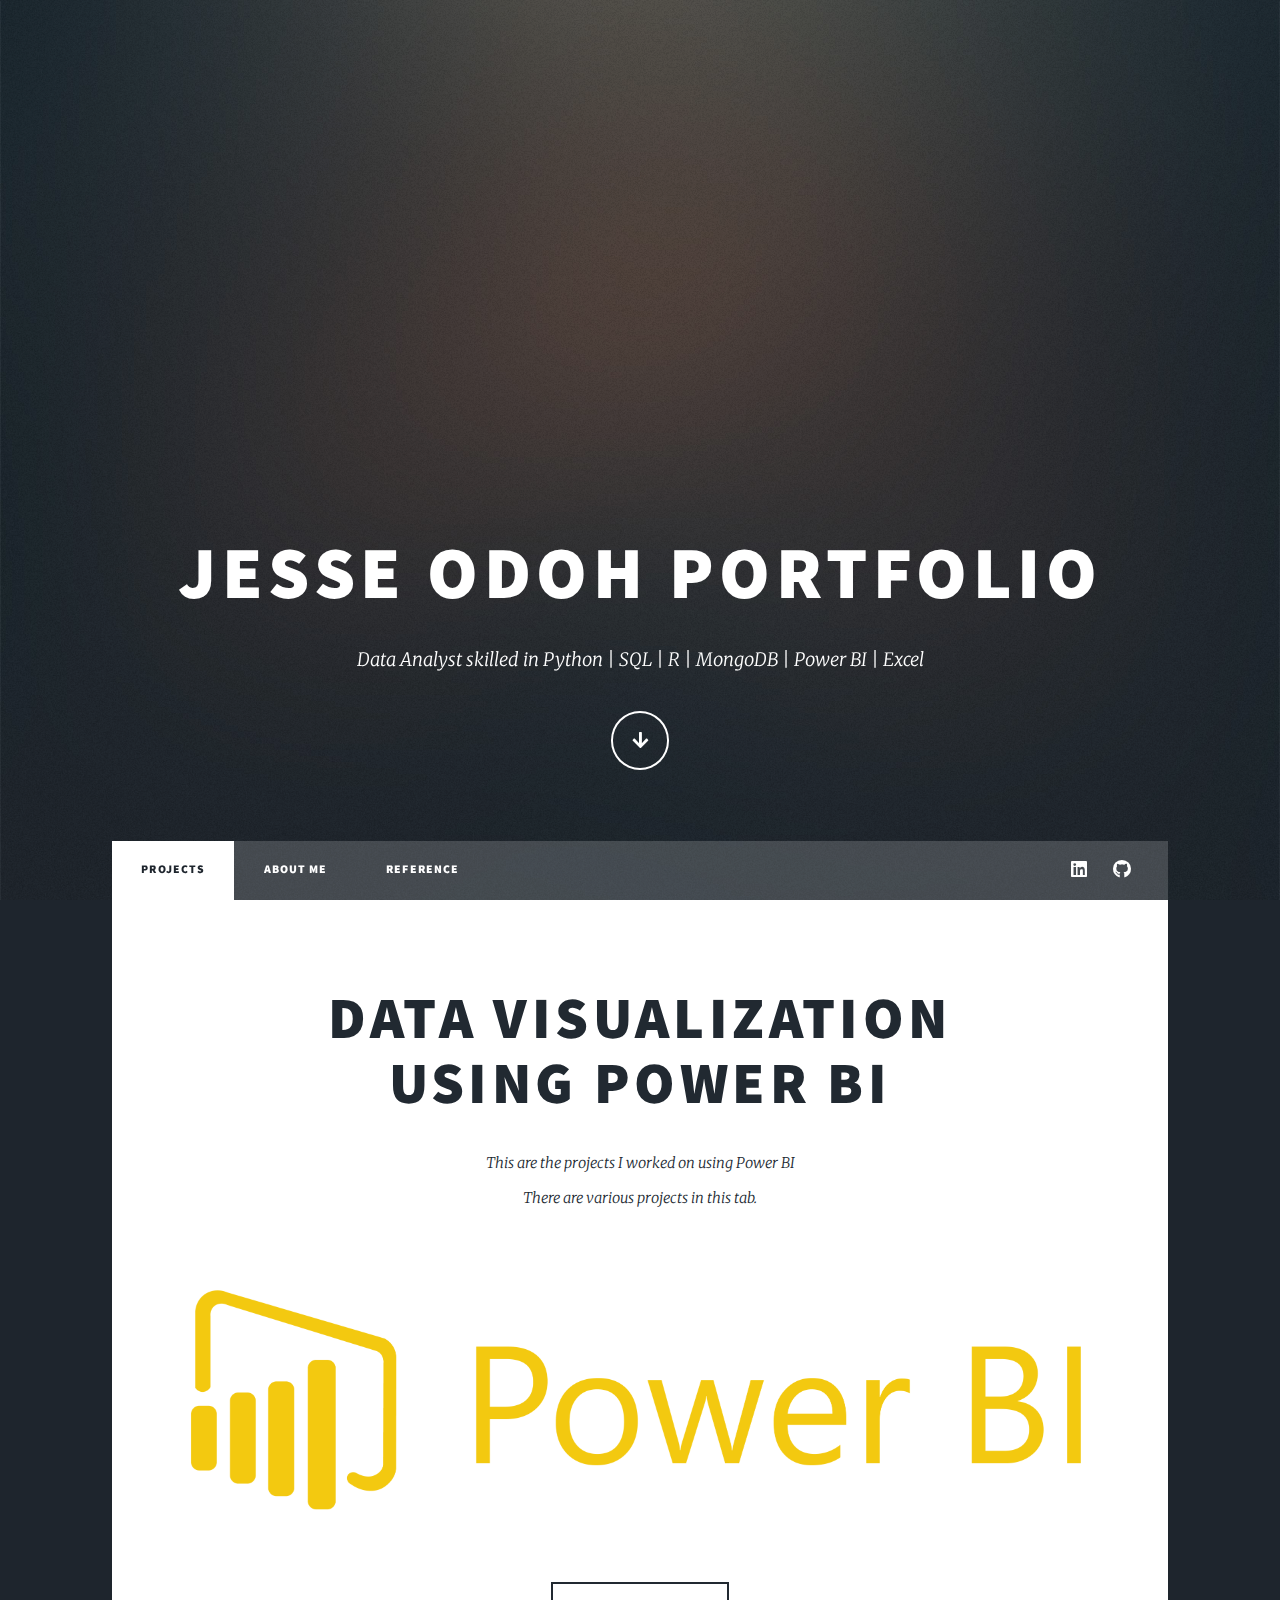
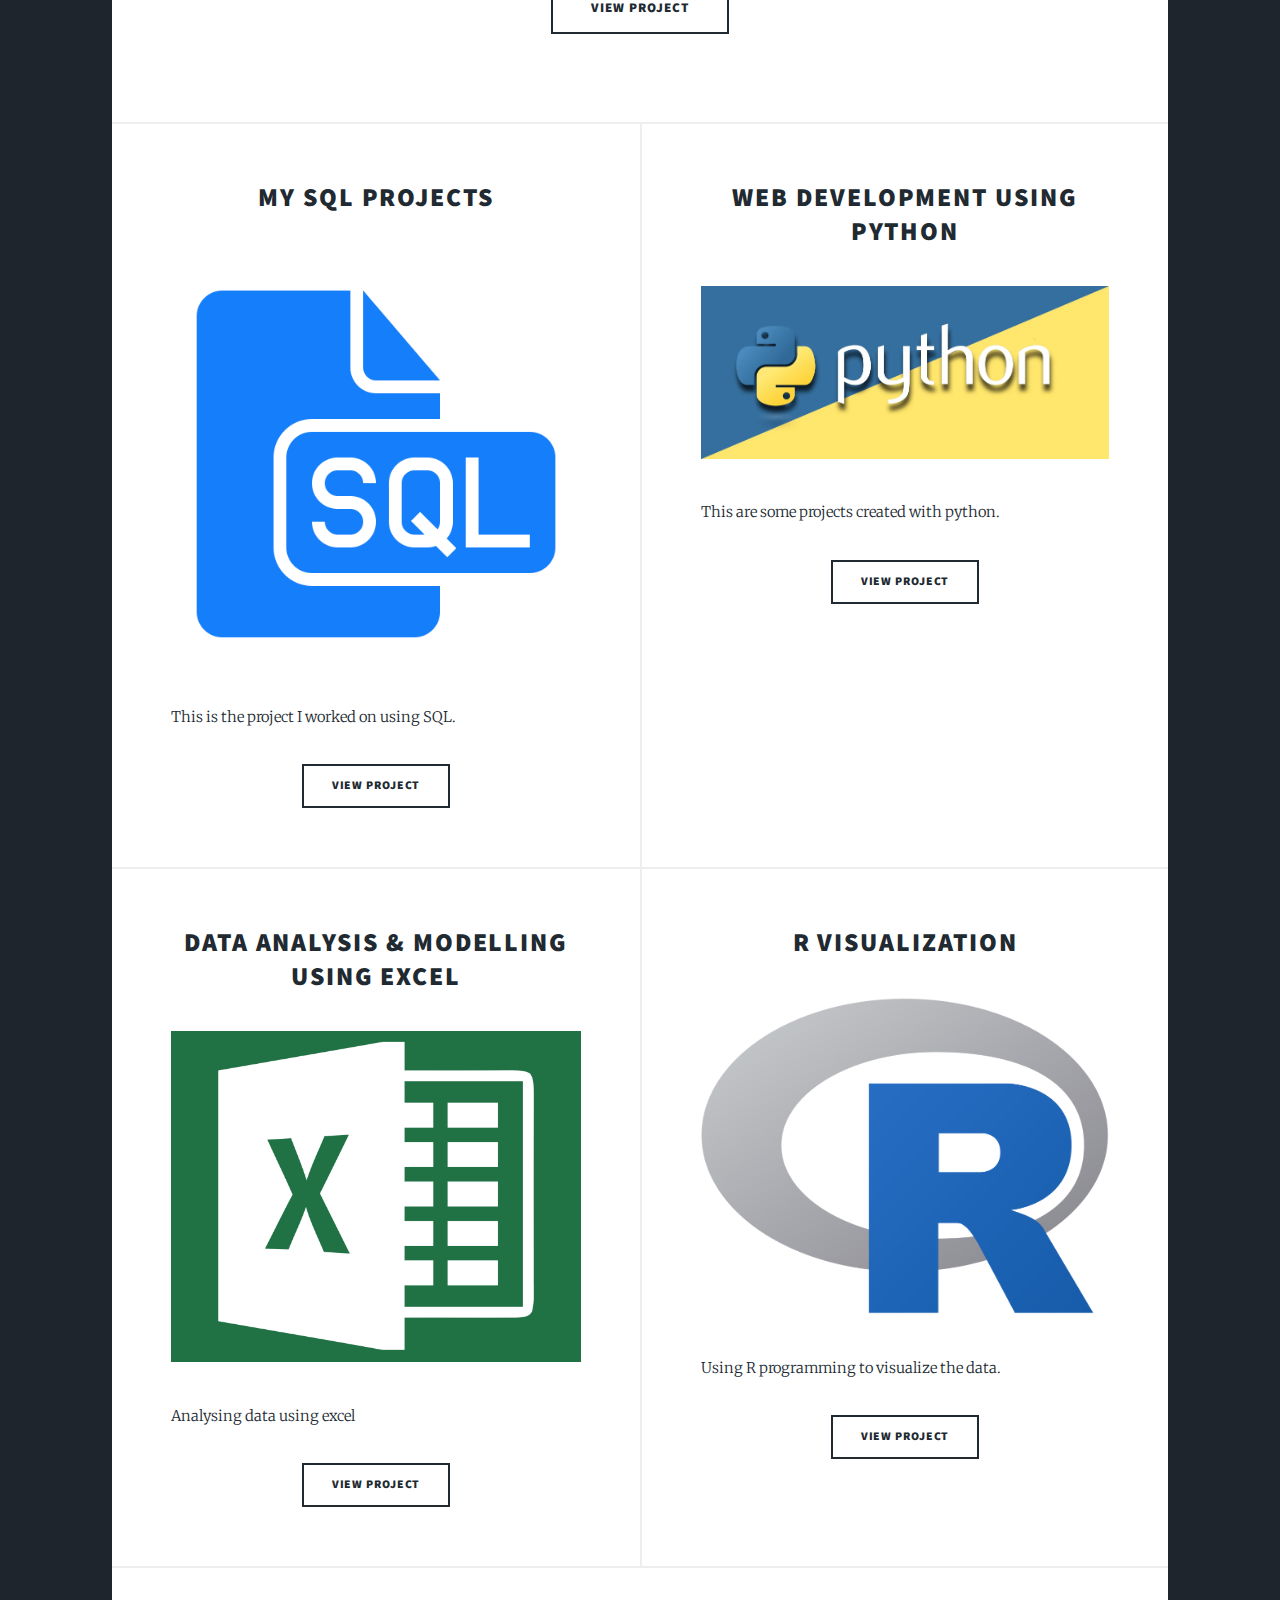
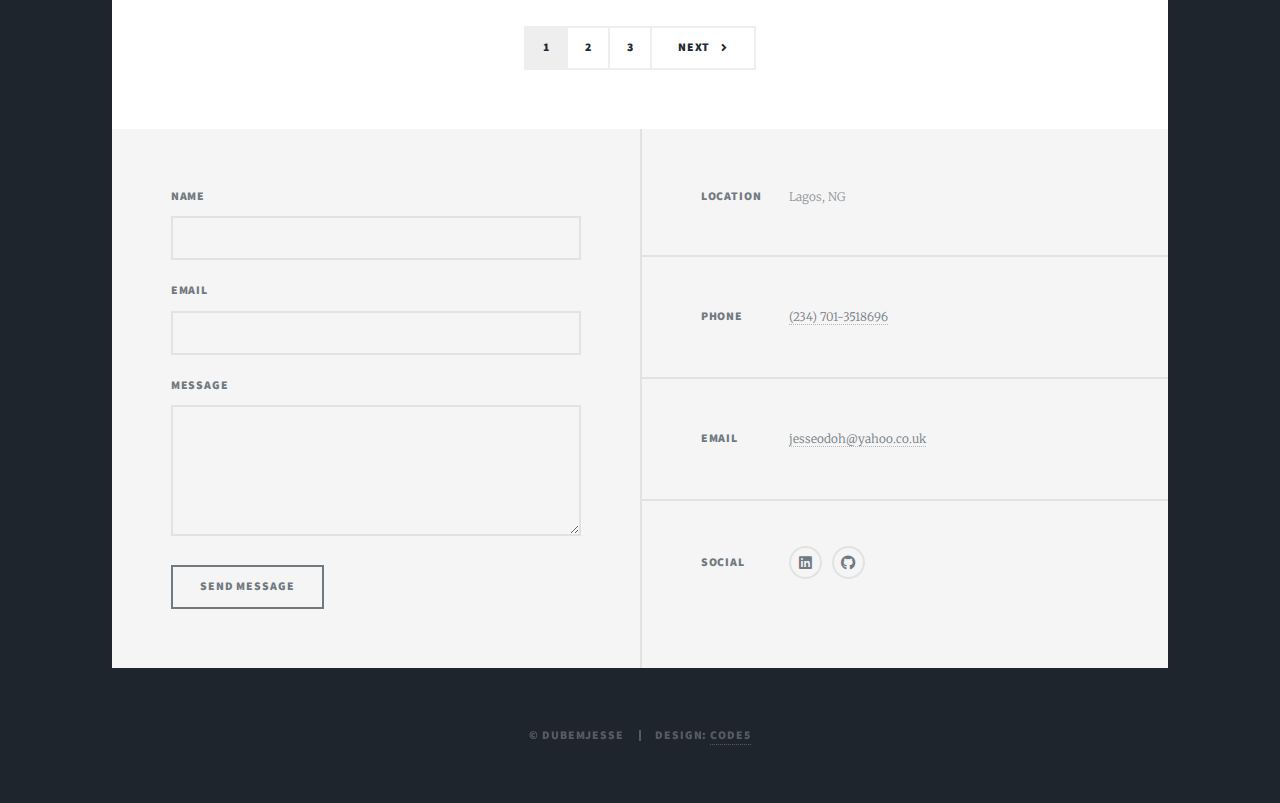
==== index.html @ 50391f33 "Add files via upload" ====
<!DOCTYPE HTML>
<!--
	Massively by HTML5 UP
	html5up.net | @ajlkn
	Free for personal and commercial use under the CCA 3.0 license (html5up.net/license)
-->
<html>
	<head>
		<title>Portfolio by Jesse</title>
		<meta charset="utf-8" />
		<meta name="viewport" content="width=device-width, initial-scale=1, user-scalable=no" />
		<link rel="stylesheet" href="assets/css/main.css" />
		<noscript><link rel="stylesheet" href="assets/css/noscript.css" /></noscript>
	</head>
	<body class="is-preload">

		<!-- Wrapper -->
			<div id="wrapper" class="fade-in">

				<!-- Intro -->
					<div id="intro">
						<h1>Jesse Odoh Portfolio<br />
						</h1>
						<p>Data Analyst skilled in Python | SQL | R | MongoDB | Power BI | Excel </p> 
						<ul class="actions">
							<li><a href="#header" class="button icon solid solo fa-arrow-down scrolly">Continue</a></li>
						</ul>
					</div>

				<!-- Header -->
					<header id="header">
						<a href="index.html" class="logo">Welcome</a>
					</header>

				<!-- Nav -->
					<nav id="nav">
						<ul class="links">
							<li class="active"><a href="index.html">Projects</a></li>
							<li><a href="generic.html">About Me</a></li>
							<li><a href="elements.html">Reference</a></li>
						</ul>
						<ul class="icons">						
							<li><a href="https://www.linkedin.com/in/jesse-odoh/" class="icon brands fa-linkedin"><span class="label">Linkdln</span></a></li>
							<li><a href="https://github.com/dubemjesse" class="icon brands fa-github"><span class="label">GitHub</span></a></li>
						</ul>
					</nav>

				<!-- Main -->
					<div id="main">

						<!-- Featured Post -->
							<article class="post featured">
								<header class="major">									
									<h2><a href="#">Data Visualization<br />
									Using power Bi	
									</a></h2>
									<p>This are the projects I worked on using Power BI <br />
									There are various projects in this tab.</p>
								</header>
								<a href="#" class="image main"><img src="images/power-bi-icon-7.png" alt="" /></a>
								<ul class="actions special">
									<li><a href="#" class="button large">View Project</a></li>
								</ul>
							</article>

						<!-- Posts -->
							<section class="posts">
								<article>
									<header>									
										<h2><a href="#">My SQL Projects</a></h2>
									</header>
									<a href="#" class="image fit"><img src="images/sql_icon.png" alt="" /></a>
									<p>This is the project I worked on using SQL.</p>
									<ul class="actions special">
										<li><a href="#" class="button">View Project</a></li>
									</ul>
								</article>
								<article>
									<header>										
										<h2><a href="#">Web Development Using Python
									</a></h2>
									</header>
									<a href="#" class="image fit"><img src="images/Python_logo.webp" alt="" /></a>
									<p> This are some projects created with python.</p>
									<ul class="actions special">
										<li><a href="#" class="button">View Project</a></li>
									</ul>
								</article>
								<article>
									<header>
										<h2><a href="#">Data Analysis & Modelling<br />
										Using Excel</a></h2>
									</header>
									<a href="#" class="image fit"><img src="images/excel.jpeg" alt="" /></a>
									<p> Analysing data using excel </p>
									<ul class="actions special">
										<li><a href="#" class="button">View Project</a></li>
									</ul>
								</article>
								<article>
									<header>
										<h2><a href="#">R Visualization
										</a></h2>
									</header>
									<a href="#" class="image fit"><img src="images/R studio.png" alt="" /></a>
									<p>Using R programming to visualize the data.</p>
									<ul class="actions special">
										<li><a href="#" class="button">View Project</a></li>
									</ul>
								</article>
								
							</section>

						<!-- Footer -->
							<footer>
								<div class="pagination">
									<!--<a href="#" class="previous">Prev</a>-->
									<a href="#" class="page active">1</a>
									<a href="#" class="page">2</a>
									<a href="#" class="page">3</a>
									<a href="#" class="next">Next</a>
								</div>
							</footer>

					</div>

				<!-- Footer -->
					<footer id="footer">
						<section>
							<form method="post" action="#">
								<div class="fields">
									<div class="field">
										<label for="name">Name</label>
										<input type="text" name="name" id="name" />
									</div>
									<div class="field">
										<label for="email">Email</label>
										<input type="text" name="email" id="email" />
									</div>
									<div class="field">
										<label for="message">Message</label>
										<textarea name="message" id="message" rows="3"></textarea>
									</div>
								</div>
								<ul class="actions">
									<li><input type="submit" value="Send Message" /></li>
								</ul>
							</form>
						</section>
						<section class="split contact">
							<section class="alt">
								<h3>Location</h3>
								<p>Lagos, NG</p>
							</section>
							<section>
								<h3>Phone</h3>
								<p><a href="#">(234) 701-3518696</a></p>
							</section>
							<section>
								<h3>Email</h3>
								<p><a href="#">jesseodoh@yahoo.co.uk</a></p>
							</section>
							<section>
								<h3>Social</h3>
								<ul class="icons alt">
		
									<li><a href="https://www.linkedin.com/in/jesse-odoh/" class="icon brands alt fa-linkedin"><span class="label">linkedin</span></a></li>
									<li><a href="https://github.com/dubemjesse/" class="icon brands alt fa-github"><span class="label">GitHub</span></a></li>
								</ul>
							</section>
						</section>
					</footer>

				<!-- Copyright -->
					<div id="copyright">
						<ul><li>&copy; dubemjesse</li><li>Design: <a href="https://html5up.net">Code5</a></li></ul>
					</div>

			</div>

		<!-- Scripts -->
			<script src="assets/js/jquery.min.js"></script>
			<script src="assets/js/jquery.scrollex.min.js"></script>
			<script src="assets/js/jquery.scrolly.min.js"></script>
			<script src="assets/js/browser.min.js"></script>
			<script src="assets/js/breakpoints.min.js"></script>
			<script src="assets/js/util.js"></script>
			<script src="assets/js/main.js"></script>

	</body>
</html>
---- assets/css/main.css ----
@import url(fontawesome-all.min.css);
@import url("https://fonts.googleapis.com/css?family=Merriweather:300,700,300italic,700italic|Source+Sans+Pro:900");

/*
	Massively by HTML5 UP
	html5up.net | @ajlkn
	Free for personal and commercial use under the CCA 3.0 license (html5up.net/license)
*/

html, body, div, span, applet, object,
iframe, h1, h2, h3, h4, h5, h6, p, blockquote,
pre, a, abbr, acronym, address, big, cite,
code, del, dfn, em, img, ins, kbd, q, s, samp,
small, strike, strong, sub, sup, tt, var, b,
u, i, center, dl, dt, dd, ol, ul, li, fieldset,
form, label, legend, table, caption, tbody,
tfoot, thead, tr, th, td, article, aside,
canvas, details, embed, figure, figcaption,
footer, header, hgroup, menu, nav, output, ruby,
section, summary, time, mark, audio, video {
	margin: 0;
	padding: 0;
	border: 0;
	font-size: 100%;
	font: inherit;
	vertical-align: baseline;}

article, aside, details, figcaption, figure,
footer, header, hgroup, menu, nav, section {
	display: block;}

body {
	line-height: 1;
}

ol, ul {
	list-style: none;
}

blockquote, q {
	quotes: none;
}

	blockquote:before, blockquote:after, q:before, q:after {
		content: '';
		content: none;
	}

table {
	border-collapse: collapse;
	border-spacing: 0;
}

body {
	-webkit-text-size-adjust: none;
}

mark {
	background-color: transparent;
	color: inherit;
}

input::-moz-focus-inner {
	border: 0;
	padding: 0;
}

input, select, textarea {
	-moz-appearance: none;
	-webkit-appearance: none;
	-ms-appearance: none;
	appearance: none;
}

/* Basic */

	@-ms-viewport {
		width: device-width;
	}

	body {
		-ms-overflow-style: scrollbar;
	}

	@media screen and (max-width: 480px) {

		html, body {
			min-width: 320px;
		}

	}

	html {
		box-sizing: border-box;
	}

	*, *:before, *:after {
		box-sizing: inherit;
	}

	body {
		background-color: #1e252d;
	}

		body.is-preload *, body.is-preload *:before, body.is-preload *:after {
			-moz-animation: none !important;
			-webkit-animation: none !important;
			-ms-animation: none !important;
			animation: none !important;
			-moz-transition: none !important;
			-webkit-transition: none !important;
			-ms-transition: none !important;
			transition: none !important;
		}

/* Type */

	html {
		font-size: 16pt;
	}

		@media screen and (max-width: 1680px) {

			html {
				font-size: 12pt;
			}

		}

		@media screen and (max-width: 1280px) {

			html {
				font-size: 11pt;
			}

		}

		@media screen and (max-width: 360px) {

			html {
				font-size: 10pt;
			}

		}

	body {
		color: #212931;
	}

	body, input, select, textarea {
		font-family: "Merriweather", Georgia, serif;
		font-weight: 300;
		font-size: 1rem;
		line-height: 2.375;
	}

	a {
		-moz-transition: color 0.2s ease-in-out, background-color 0.2s ease-in-out, border-color 0.2s ease-in-out, box-shadow 0.2s ease-in-out;
		-webkit-transition: color 0.2s ease-in-out, background-color 0.2s ease-in-out, border-color 0.2s ease-in-out, box-shadow 0.2s ease-in-out;
		-ms-transition: color 0.2s ease-in-out, background-color 0.2s ease-in-out, border-color 0.2s ease-in-out, box-shadow 0.2s ease-in-out;
		transition: color 0.2s ease-in-out, background-color 0.2s ease-in-out, border-color 0.2s ease-in-out, box-shadow 0.2s ease-in-out;
		border-bottom: dotted 1px;
		text-decoration: none;
	}

		a:hover {
			border-bottom-color: transparent;
		}

	strong, b {
		font-weight: 600;
	}

	em, i {
		font-style: italic;
	}

	p {
		text-align: justify;
		margin: 0 0 2rem 0;
	}

	h1, h2, h3, h4, h5, h6 {
		font-family: "Source Sans Pro", Helvetica, sans-serif;
		font-weight: 900;
		line-height: 1.5;
		letter-spacing: 0.075em;
		text-transform: uppercase;
		margin: 0 0 1rem 0;
	}

		h1 a, h2 a, h3 a, h4 a, h5 a, h6 a {
			border-bottom: 0;
			color: inherit;
			text-decoration: none;
		}

	h1 {
		font-size: 4rem;
		line-height: 1.1;
		margin: 0 0 2rem 0;
	}

	h2 {
		font-size: 1.75rem;
		line-height: 1.3;
		margin: 0 0 1.5rem 0;
	}

	h3 {
		font-size: 1.25rem;
		margin: 0 0 1.5rem 0;
	}

	h4 {
		font-size: 1rem;
	}

	h5 {
		font-size: 0.9rem;
	}

	h6 {
		font-size: 0.8rem;
	}

	sub {
		font-size: 0.8rem;
		position: relative;
		top: 0.5rem;
	}

	sup {
		font-size: 0.8rem;
		position: relative;
		top: -0.5rem;
	}

	blockquote {
		border-left: solid 4px;
		font-style: italic;
		margin: 0 0 2rem 0;
		padding: 0.5rem 0 0.5rem 2rem;
	}

	code {
		border: solid 2px;
		font-family: "Courier New", monospace;
		font-size: 0.9rem;
		margin: 0 0.25rem;
		padding: 0.25rem 0.65rem;
	}

	pre {
		-webkit-overflow-scrolling: touch;
		font-family: "Courier New", monospace;
		font-size: 0.9rem;
		margin: 0 0 2rem 0;
	}

		pre code {
			display: block;
			line-height: 1.75;
			padding: 1rem 1.5rem;
			overflow-x: auto;
		}

	hr {
		border: 0;
		border-bottom: solid 2px;
		margin: 3rem 0;
	}

		hr.major {
			margin: 5rem 0;
		}

	.align-left {
		text-align: left;
	}

	.align-center {
		text-align: center;
	}

	.align-right {
		text-align: right;
	}

	input, select, textarea {
		color: #212931;
	}

	a {
		color: #212931;
		border-bottom-color: rgba(33, 41, 49, 0.5);
	}

		a:hover {
			border-bottom-color: transparent;
			color: #18bfef !important;
		}

	strong, b {
		color: #212931;
	}

	h1, h2, h3, h4, h5, h6 {
		color: #212931;
	}

	blockquote {
		border-left-color: #eeeeee;
	}

	code {
		background: rgba(220, 220, 220, 0.25);
		border-color: #eeeeee;
	}

	hr {
		border-bottom-color: #eeeeee;
	}

/* Row */

	.row {
		display: flex;
		flex-wrap: wrap;
		box-sizing: border-box;
		align-items: stretch;
	}

		.row > * {
			box-sizing: border-box;
		}

		.row.gtr-uniform > * > :last-child {
			margin-bottom: 0;
		}

		.row.aln-left {
			justify-content: flex-start;
		}

		.row.aln-center {
			justify-content: center;
		}

		.row.aln-right {
			justify-content: flex-end;
		}

		.row.aln-top {
			align-items: flex-start;
		}

		.row.aln-middle {
			align-items: center;
		}

		.row.aln-bottom {
			align-items: flex-end;
		}

		.row > .imp {
			order: -1;
		}

		.row > .col-1 {
			width: 8.33333%;
		}

		.row > .off-1 {
			margin-left: 8.33333%;
		}

		.row > .col-2 {
			width: 16.66667%;
		}

		.row > .off-2 {
			margin-left: 16.66667%;
		}

		.row > .col-3 {
			width: 25%;
		}

		.row > .off-3 {
			margin-left: 25%;
		}

		.row > .col-4 {
			width: 33.33333%;
		}

		.row > .off-4 {
			margin-left: 33.33333%;
		}

		.row > .col-5 {
			width: 41.66667%;
		}

		.row > .off-5 {
			margin-left: 41.66667%;
		}

		.row > .col-6 {
			width: 50%;
		}

		.row > .off-6 {
			margin-left: 50%;
		}

		.row > .col-7 {
			width: 58.33333%;
		}

		.row > .off-7 {
			margin-left: 58.33333%;
		}

		.row > .col-8 {
			width: 66.66667%;
		}

		.row > .off-8 {
			margin-left: 66.66667%;
		}

		.row > .col-9 {
			width: 75%;
		}

		.row > .off-9 {
			margin-left: 75%;
		}

		.row > .col-10 {
			width: 83.33333%;
		}

		.row > .off-10 {
			margin-left: 83.33333%;
		}

		.row > .col-11 {
			width: 91.66667%;
		}

		.row > .off-11 {
			margin-left: 91.66667%;
		}

		.row > .col-12 {
			width: 100%;
		}

		.row > .off-12 {
			margin-left: 100%;
		}

		.row.gtr-0 {
			margin-top: 0;
			margin-left: 0rem;
		}

			.row.gtr-0 > * {
				padding: 0 0 0 0rem;
			}

			.row.gtr-0.gtr-uniform {
				margin-top: 0rem;
			}

				.row.gtr-0.gtr-uniform > * {
					padding-top: 0rem;
				}

		.row.gtr-25 {
			margin-top: 0;
			margin-left: -0.375rem;
		}

			.row.gtr-25 > * {
				padding: 0 0 0 0.375rem;
			}

			.row.gtr-25.gtr-uniform {
				margin-top: -0.375rem;
			}

				.row.gtr-25.gtr-uniform > * {
					padding-top: 0.375rem;
				}

		.row.gtr-50 {
			margin-top: 0;
			margin-left: -0.75rem;
		}

			.row.gtr-50 > * {
				padding: 0 0 0 0.75rem;
			}

			.row.gtr-50.gtr-uniform {
				margin-top: -0.75rem;
			}

				.row.gtr-50.gtr-uniform > * {
					padding-top: 0.75rem;
				}

		.row {
			margin-top: 0;
			margin-left: -1.5rem;
		}

			.row > * {
				padding: 0 0 0 1.5rem;
			}

			.row.gtr-uniform {
				margin-top: -1.5rem;
			}

				.row.gtr-uniform > * {
					padding-top: 1.5rem;
				}

		.row.gtr-150 {
			margin-top: 0;
			margin-left: -2.25rem;
		}

			.row.gtr-150 > * {
				padding: 0 0 0 2.25rem;
			}

			.row.gtr-150.gtr-uniform {
				margin-top: -2.25rem;
			}

				.row.gtr-150.gtr-uniform > * {
					padding-top: 2.25rem;
				}

		.row.gtr-200 {
			margin-top: 0;
			margin-left: -3rem;
		}

			.row.gtr-200 > * {
				padding: 0 0 0 3rem;
			}

			.row.gtr-200.gtr-uniform {
				margin-top: -3rem;
			}

				.row.gtr-200.gtr-uniform > * {
					padding-top: 3rem;
				}

		@media screen and (max-width: 1680px) {

			.row {
				display: flex;
				flex-wrap: wrap;
				box-sizing: border-box;
				align-items: stretch;
			}

				.row > * {
					box-sizing: border-box;
				}

				.row.gtr-uniform > * > :last-child {
					margin-bottom: 0;
				}

				.row.aln-left {
					justify-content: flex-start;
				}

				.row.aln-center {
					justify-content: center;
				}

				.row.aln-right {
					justify-content: flex-end;
				}

				.row.aln-top {
					align-items: flex-start;
				}

				.row.aln-middle {
					align-items: center;
				}

				.row.aln-bottom {
					align-items: flex-end;
				}

				.row > .imp-xlarge {
					order: -1;
				}

				.row > .col-1-xlarge {
					width: 8.33333%;
				}

				.row > .off-1-xlarge {
					margin-left: 8.33333%;
				}

				.row > .col-2-xlarge {
					width: 16.66667%;
				}

				.row > .off-2-xlarge {
					margin-left: 16.66667%;
				}

				.row > .col-3-xlarge {
					width: 25%;
				}

				.row > .off-3-xlarge {
					margin-left: 25%;
				}

				.row > .col-4-xlarge {
					width: 33.33333%;
				}

				.row > .off-4-xlarge {
					margin-left: 33.33333%;
				}

				.row > .col-5-xlarge {
					width: 41.66667%;
				}

				.row > .off-5-xlarge {
					margin-left: 41.66667%;
				}

				.row > .col-6-xlarge {
					width: 50%;
				}

				.row > .off-6-xlarge {
					margin-left: 50%;
				}

				.row > .col-7-xlarge {
					width: 58.33333%;
				}

				.row > .off-7-xlarge {
					margin-left: 58.33333%;
				}

				.row > .col-8-xlarge {
					width: 66.66667%;
				}

				.row > .off-8-xlarge {
					margin-left: 66.66667%;
				}

				.row > .col-9-xlarge {
					width: 75%;
				}

				.row > .off-9-xlarge {
					margin-left: 75%;
				}

				.row > .col-10-xlarge {
					width: 83.33333%;
				}

				.row > .off-10-xlarge {
					margin-left: 83.33333%;
				}

				.row > .col-11-xlarge {
					width: 91.66667%;
				}

				.row > .off-11-xlarge {
					margin-left: 91.66667%;
				}

				.row > .col-12-xlarge {
					width: 100%;
				}

				.row > .off-12-xlarge {
					margin-left: 100%;
				}

				.row.gtr-0 {
					margin-top: 0;
					margin-left: 0rem;
				}

					.row.gtr-0 > * {
						padding: 0 0 0 0rem;
					}

					.row.gtr-0.gtr-uniform {
						margin-top: 0rem;
					}

						.row.gtr-0.gtr-uniform > * {
							padding-top: 0rem;
						}

				.row.gtr-25 {
					margin-top: 0;
					margin-left: -0.375rem;
				}

					.row.gtr-25 > * {
						padding: 0 0 0 0.375rem;
					}

					.row.gtr-25.gtr-uniform {
						margin-top: -0.375rem;
					}

						.row.gtr-25.gtr-uniform > * {
							padding-top: 0.375rem;
						}

				.row.gtr-50 {
					margin-top: 0;
					margin-left: -0.75rem;
				}

					.row.gtr-50 > * {
						padding: 0 0 0 0.75rem;
					}

					.row.gtr-50.gtr-uniform {
						margin-top: -0.75rem;
					}

						.row.gtr-50.gtr-uniform > * {
							padding-top: 0.75rem;
						}

				.row {
					margin-top: 0;
					margin-left: -1.5rem;
				}

					.row > * {
						padding: 0 0 0 1.5rem;
					}

					.row.gtr-uniform {
						margin-top: -1.5rem;
					}

						.row.gtr-uniform > * {
							padding-top: 1.5rem;
						}

				.row.gtr-150 {
					margin-top: 0;
					margin-left: -2.25rem;
				}

					.row.gtr-150 > * {
						padding: 0 0 0 2.25rem;
					}

					.row.gtr-150.gtr-uniform {
						margin-top: -2.25rem;
					}

						.row.gtr-150.gtr-uniform > * {
							padding-top: 2.25rem;
						}

				.row.gtr-200 {
					margin-top: 0;
					margin-left: -3rem;
				}

					.row.gtr-200 > * {
						padding: 0 0 0 3rem;
					}

					.row.gtr-200.gtr-uniform {
						margin-top: -3rem;
					}

						.row.gtr-200.gtr-uniform > * {
							padding-top: 3rem;
						}

		}

		@media screen and (max-width: 1280px) {

			.row {
				display: flex;
				flex-wrap: wrap;
				box-sizing: border-box;
				align-items: stretch;
			}

				.row > * {
					box-sizing: border-box;
				}

				.row.gtr-uniform > * > :last-child {
					margin-bottom: 0;
				}

				.row.aln-left {
					justify-content: flex-start;
				}

				.row.aln-center {
					justify-content: center;
				}

				.row.aln-right {
					justify-content: flex-end;
				}

				.row.aln-top {
					align-items: flex-start;
				}

				.row.aln-middle {
					align-items: center;
				}

				.row.aln-bottom {
					align-items: flex-end;
				}

				.row > .imp-large {
					order: -1;
				}

				.row > .col-1-large {
					width: 8.33333%;
				}

				.row > .off-1-large {
					margin-left: 8.33333%;
				}

				.row > .col-2-large {
					width: 16.66667%;
				}

				.row > .off-2-large {
					margin-left: 16.66667%;
				}

				.row > .col-3-large {
					width: 25%;
				}

				.row > .off-3-large {
					margin-left: 25%;
				}

				.row > .col-4-large {
					width: 33.33333%;
				}

				.row > .off-4-large {
					margin-left: 33.33333%;
				}

				.row > .col-5-large {
					width: 41.66667%;
				}

				.row > .off-5-large {
					margin-left: 41.66667%;
				}

				.row > .col-6-large {
					width: 50%;
				}

				.row > .off-6-large {
					margin-left: 50%;
				}

				.row > .col-7-large {
					width: 58.33333%;
				}

				.row > .off-7-large {
					margin-left: 58.33333%;
				}

				.row > .col-8-large {
					width: 66.66667%;
				}

				.row > .off-8-large {
					margin-left: 66.66667%;
				}

				.row > .col-9-large {
					width: 75%;
				}

				.row > .off-9-large {
					margin-left: 75%;
				}

				.row > .col-10-large {
					width: 83.33333%;
				}

				.row > .off-10-large {
					margin-left: 83.33333%;
				}

				.row > .col-11-large {
					width: 91.66667%;
				}

				.row > .off-11-large {
					margin-left: 91.66667%;
				}

				.row > .col-12-large {
					width: 100%;
				}

				.row > .off-12-large {
					margin-left: 100%;
				}

				.row.gtr-0 {
					margin-top: 0;
					margin-left: 0rem;
				}

					.row.gtr-0 > * {
						padding: 0 0 0 0rem;
					}

					.row.gtr-0.gtr-uniform {
						margin-top: 0rem;
					}

						.row.gtr-0.gtr-uniform > * {
							padding-top: 0rem;
						}

				.row.gtr-25 {
					margin-top: 0;
					margin-left: -0.375rem;
				}

					.row.gtr-25 > * {
						padding: 0 0 0 0.375rem;
					}

					.row.gtr-25.gtr-uniform {
						margin-top: -0.375rem;
					}

						.row.gtr-25.gtr-uniform > * {
							padding-top: 0.375rem;
						}

				.row.gtr-50 {
					margin-top: 0;
					margin-left: -0.75rem;
				}

					.row.gtr-50 > * {
						padding: 0 0 0 0.75rem;
					}

					.row.gtr-50.gtr-uniform {
						margin-top: -0.75rem;
					}

						.row.gtr-50.gtr-uniform > * {
							padding-top: 0.75rem;
						}

				.row {
					margin-top: 0;
					margin-left: -1.5rem;
				}

					.row > * {
						padding: 0 0 0 1.5rem;
					}

					.row.gtr-uniform {
						margin-top: -1.5rem;
					}

						.row.gtr-uniform > * {
							padding-top: 1.5rem;
						}

				.row.gtr-150 {
					margin-top: 0;
					margin-left: -2.25rem;
				}

					.row.gtr-150 > * {
						padding: 0 0 0 2.25rem;
					}

					.row.gtr-150.gtr-uniform {
						margin-top: -2.25rem;
					}

						.row.gtr-150.gtr-uniform > * {
							padding-top: 2.25rem;
						}

				.row.gtr-200 {
					margin-top: 0;
					margin-left: -3rem;
				}

					.row.gtr-200 > * {
						padding: 0 0 0 3rem;
					}

					.row.gtr-200.gtr-uniform {
						margin-top: -3rem;
					}

						.row.gtr-200.gtr-uniform > * {
							padding-top: 3rem;
						}

		}

		@media screen and (max-width: 980px) {

			.row {
				display: flex;
				flex-wrap: wrap;
				box-sizing: border-box;
				align-items: stretch;
			}

				.row > * {
					box-sizing: border-box;
				}

				.row.gtr-uniform > * > :last-child {
					margin-bottom: 0;
				}

				.row.aln-left {
					justify-content: flex-start;
				}

				.row.aln-center {
					justify-content: center;
				}

				.row.aln-right {
					justify-content: flex-end;
				}

				.row.aln-top {
					align-items: flex-start;
				}

				.row.aln-middle {
					align-items: center;
				}

				.row.aln-bottom {
					align-items: flex-end;
				}

				.row > .imp-medium {
					order: -1;
				}

				.row > .col-1-medium {
					width: 8.33333%;
				}

				.row > .off-1-medium {
					margin-left: 8.33333%;
				}

				.row > .col-2-medium {
					width: 16.66667%;
				}

				.row > .off-2-medium {
					margin-left: 16.66667%;
				}

				.row > .col-3-medium {
					width: 25%;
				}

				.row > .off-3-medium {
					margin-left: 25%;
				}

				.row > .col-4-medium {
					width: 33.33333%;
				}

				.row > .off-4-medium {
					margin-left: 33.33333%;
				}

				.row > .col-5-medium {
					width: 41.66667%;
				}

				.row > .off-5-medium {
					margin-left: 41.66667%;
				}

				.row > .col-6-medium {
					width: 50%;
				}

				.row > .off-6-medium {
					margin-left: 50%;
				}

				.row > .col-7-medium {
					width: 58.33333%;
				}

				.row > .off-7-medium {
					margin-left: 58.33333%;
				}

				.row > .col-8-medium {
					width: 66.66667%;
				}

				.row > .off-8-medium {
					margin-left: 66.66667%;
				}

				.row > .col-9-medium {
					width: 75%;
				}

				.row > .off-9-medium {
					margin-left: 75%;
				}

				.row > .col-10-medium {
					width: 83.33333%;
				}

				.row > .off-10-medium {
					margin-left: 83.33333%;
				}

				.row > .col-11-medium {
					width: 91.66667%;
				}

				.row > .off-11-medium {
					margin-left: 91.66667%;
				}

				.row > .col-12-medium {
					width: 100%;
				}

				.row > .off-12-medium {
					margin-left: 100%;
				}

				.row.gtr-0 {
					margin-top: 0;
					margin-left: 0rem;
				}

					.row.gtr-0 > * {
						padding: 0 0 0 0rem;
					}

					.row.gtr-0.gtr-uniform {
						margin-top: 0rem;
					}

						.row.gtr-0.gtr-uniform > * {
							padding-top: 0rem;
						}

				.row.gtr-25 {
					margin-top: 0;
					margin-left: -0.375rem;
				}

					.row.gtr-25 > * {
						padding: 0 0 0 0.375rem;
					}

					.row.gtr-25.gtr-uniform {
						margin-top: -0.375rem;
					}

						.row.gtr-25.gtr-uniform > * {
							padding-top: 0.375rem;
						}

				.row.gtr-50 {
					margin-top: 0;
					margin-left: -0.75rem;
				}

					.row.gtr-50 > * {
						padding: 0 0 0 0.75rem;
					}

					.row.gtr-50.gtr-uniform {
						margin-top: -0.75rem;
					}

						.row.gtr-50.gtr-uniform > * {
							padding-top: 0.75rem;
						}

				.row {
					margin-top: 0;
					margin-left: -1.5rem;
				}

					.row > * {
						padding: 0 0 0 1.5rem;
					}

					.row.gtr-uniform {
						margin-top: -1.5rem;
					}

						.row.gtr-uniform > * {
							padding-top: 1.5rem;
						}

				.row.gtr-150 {
					margin-top: 0;
					margin-left: -2.25rem;
				}

					.row.gtr-150 > * {
						padding: 0 0 0 2.25rem;
					}

					.row.gtr-150.gtr-uniform {
						margin-top: -2.25rem;
					}

						.row.gtr-150.gtr-uniform > * {
							padding-top: 2.25rem;
						}

				.row.gtr-200 {
					margin-top: 0;
					margin-left: -3rem;
				}

					.row.gtr-200 > * {
						padding: 0 0 0 3rem;
					}

					.row.gtr-200.gtr-uniform {
						margin-top: -3rem;
					}

						.row.gtr-200.gtr-uniform > * {
							padding-top: 3rem;
						}

		}

		@media screen and (max-width: 736px) {

			.row {
				display: flex;
				flex-wrap: wrap;
				box-sizing: border-box;
				align-items: stretch;
			}

				.row > * {
					box-sizing: border-box;
				}

				.row.gtr-uniform > * > :last-child {
					margin-bottom: 0;
				}

				.row.aln-left {
					justify-content: flex-start;
				}

				.row.aln-center {
					justify-content: center;
				}

				.row.aln-right {
					justify-content: flex-end;
				}

				.row.aln-top {
					align-items: flex-start;
				}

				.row.aln-middle {
					align-items: center;
				}

				.row.aln-bottom {
					align-items: flex-end;
				}

				.row > .imp-small {
					order: -1;
				}

				.row > .col-1-small {
					width: 8.33333%;
				}

				.row > .off-1-small {
					margin-left: 8.33333%;
				}

				.row > .col-2-small {
					width: 16.66667%;
				}

				.row > .off-2-small {
					margin-left: 16.66667%;
				}

				.row > .col-3-small {
					width: 25%;
				}

				.row > .off-3-small {
					margin-left: 25%;
				}

				.row > .col-4-small {
					width: 33.33333%;
				}

				.row > .off-4-small {
					margin-left: 33.33333%;
				}

				.row > .col-5-small {
					width: 41.66667%;
				}

				.row > .off-5-small {
					margin-left: 41.66667%;
				}

				.row > .col-6-small {
					width: 50%;
				}

				.row > .off-6-small {
					margin-left: 50%;
				}

				.row > .col-7-small {
					width: 58.33333%;
				}

				.row > .off-7-small {
					margin-left: 58.33333%;
				}

				.row > .col-8-small {
					width: 66.66667%;
				}

				.row > .off-8-small {
					margin-left: 66.66667%;
				}

				.row > .col-9-small {
					width: 75%;
				}

				.row > .off-9-small {
					margin-left: 75%;
				}

				.row > .col-10-small {
					width: 83.33333%;
				}

				.row > .off-10-small {
					margin-left: 83.33333%;
				}

				.row > .col-11-small {
					width: 91.66667%;
				}

				.row > .off-11-small {
					margin-left: 91.66667%;
				}

				.row > .col-12-small {
					width: 100%;
				}

				.row > .off-12-small {
					margin-left: 100%;
				}

				.row.gtr-0 {
					margin-top: 0;
					margin-left: 0rem;
				}

					.row.gtr-0 > * {
						padding: 0 0 0 0rem;
					}

					.row.gtr-0.gtr-uniform {
						margin-top: 0rem;
					}

						.row.gtr-0.gtr-uniform > * {
							padding-top: 0rem;
						}

				.row.gtr-25 {
					margin-top: 0;
					margin-left: -0.375rem;
				}

					.row.gtr-25 > * {
						padding: 0 0 0 0.375rem;
					}

					.row.gtr-25.gtr-uniform {
						margin-top: -0.375rem;
					}

						.row.gtr-25.gtr-uniform > * {
							padding-top: 0.375rem;
						}

				.row.gtr-50 {
					margin-top: 0;
					margin-left: -0.75rem;
				}

					.row.gtr-50 > * {
						padding: 0 0 0 0.75rem;
					}

					.row.gtr-50.gtr-uniform {
						margin-top: -0.75rem;
					}

						.row.gtr-50.gtr-uniform > * {
							padding-top: 0.75rem;
						}

				.row {
					margin-top: 0;
					margin-left: -1.5rem;
				}

					.row > * {
						padding: 0 0 0 1.5rem;
					}

					.row.gtr-uniform {
						margin-top: -1.5rem;
					}

						.row.gtr-uniform > * {
							padding-top: 1.5rem;
						}

				.row.gtr-150 {
					margin-top: 0;
					margin-left: -2.25rem;
				}

					.row.gtr-150 > * {
						padding: 0 0 0 2.25rem;
					}

					.row.gtr-150.gtr-uniform {
						margin-top: -2.25rem;
					}

						.row.gtr-150.gtr-uniform > * {
							padding-top: 2.25rem;
						}

				.row.gtr-200 {
					margin-top: 0;
					margin-left: -3rem;
				}

					.row.gtr-200 > * {
						padding: 0 0 0 3rem;
					}

					.row.gtr-200.gtr-uniform {
						margin-top: -3rem;
					}

						.row.gtr-200.gtr-uniform > * {
							padding-top: 3rem;
						}

		}

		@media screen and (max-width: 480px) {

			.row {
				display: flex;
				flex-wrap: wrap;
				box-sizing: border-box;
				align-items: stretch;
			}

				.row > * {
					box-sizing: border-box;
				}

				.row.gtr-uniform > * > :last-child {
					margin-bottom: 0;
				}

				.row.aln-left {
					justify-content: flex-start;
				}

				.row.aln-center {
					justify-content: center;
				}

				.row.aln-right {
					justify-content: flex-end;
				}

				.row.aln-top {
					align-items: flex-start;
				}

				.row.aln-middle {
					align-items: center;
				}

				.row.aln-bottom {
					align-items: flex-end;
				}

				.row > .imp-xsmall {
					order: -1;
				}

				.row > .col-1-xsmall {
					width: 8.33333%;
				}

				.row > .off-1-xsmall {
					margin-left: 8.33333%;
				}

				.row > .col-2-xsmall {
					width: 16.66667%;
				}

				.row > .off-2-xsmall {
					margin-left: 16.66667%;
				}

				.row > .col-3-xsmall {
					width: 25%;
				}

				.row > .off-3-xsmall {
					margin-left: 25%;
				}

				.row > .col-4-xsmall {
					width: 33.33333%;
				}

				.row > .off-4-xsmall {
					margin-left: 33.33333%;
				}

				.row > .col-5-xsmall {
					width: 41.66667%;
				}

				.row > .off-5-xsmall {
					margin-left: 41.66667%;
				}

				.row > .col-6-xsmall {
					width: 50%;
				}

				.row > .off-6-xsmall {
					margin-left: 50%;
				}

				.row > .col-7-xsmall {
					width: 58.33333%;
				}

				.row > .off-7-xsmall {
					margin-left: 58.33333%;
				}

				.row > .col-8-xsmall {
					width: 66.66667%;
				}

				.row > .off-8-xsmall {
					margin-left: 66.66667%;
				}

				.row > .col-9-xsmall {
					width: 75%;
				}

				.row > .off-9-xsmall {
					margin-left: 75%;
				}

				.row > .col-10-xsmall {
					width: 83.33333%;
				}

				.row > .off-10-xsmall {
					margin-left: 83.33333%;
				}

				.row > .col-11-xsmall {
					width: 91.66667%;
				}

				.row > .off-11-xsmall {
					margin-left: 91.66667%;
				}

				.row > .col-12-xsmall {
					width: 100%;
				}

				.row > .off-12-xsmall {
					margin-left: 100%;
				}

				.row.gtr-0 {
					margin-top: 0;
					margin-left: 0rem;
				}

					.row.gtr-0 > * {
						padding: 0 0 0 0rem;
					}

					.row.gtr-0.gtr-uniform {
						margin-top: 0rem;
					}

						.row.gtr-0.gtr-uniform > * {
							padding-top: 0rem;
						}

				.row.gtr-25 {
					margin-top: 0;
					margin-left: -0.375rem;
				}

					.row.gtr-25 > * {
						padding: 0 0 0 0.375rem;
					}

					.row.gtr-25.gtr-uniform {
						margin-top: -0.375rem;
					}

						.row.gtr-25.gtr-uniform > * {
							padding-top: 0.375rem;
						}

				.row.gtr-50 {
					margin-top: 0;
					margin-left: -0.75rem;
				}

					.row.gtr-50 > * {
						padding: 0 0 0 0.75rem;
					}

					.row.gtr-50.gtr-uniform {
						margin-top: -0.75rem;
					}

						.row.gtr-50.gtr-uniform > * {
							padding-top: 0.75rem;
						}

				.row {
					margin-top: 0;
					margin-left: -1.5rem;
				}

					.row > * {
						padding: 0 0 0 1.5rem;
					}

					.row.gtr-uniform {
						margin-top: -1.5rem;
					}

						.row.gtr-uniform > * {
							padding-top: 1.5rem;
						}

				.row.gtr-150 {
					margin-top: 0;
					margin-left: -2.25rem;
				}

					.row.gtr-150 > * {
						padding: 0 0 0 2.25rem;
					}

					.row.gtr-150.gtr-uniform {
						margin-top: -2.25rem;
					}

						.row.gtr-150.gtr-uniform > * {
							padding-top: 2.25rem;
						}

				.row.gtr-200 {
					margin-top: 0;
					margin-left: -3rem;
				}

					.row.gtr-200 > * {
						padding: 0 0 0 3rem;
					}

					.row.gtr-200.gtr-uniform {
						margin-top: -3rem;
					}

						.row.gtr-200.gtr-uniform > * {
							padding-top: 3rem;
						}

		}

		@media screen and (max-width: 360px) {

			.row {
				display: flex;
				flex-wrap: wrap;
				box-sizing: border-box;
				align-items: stretch;
			}

				.row > * {
					box-sizing: border-box;
				}

				.row.gtr-uniform > * > :last-child {
					margin-bottom: 0;
				}

				.row.aln-left {
					justify-content: flex-start;
				}

				.row.aln-center {
					justify-content: center;
				}

				.row.aln-right {
					justify-content: flex-end;
				}

				.row.aln-top {
					align-items: flex-start;
				}

				.row.aln-middle {
					align-items: center;
				}

				.row.aln-bottom {
					align-items: flex-end;
				}

				.row > .imp-xxsmall {
					order: -1;
				}

				.row > .col-1-xxsmall {
					width: 8.33333%;
				}

				.row > .off-1-xxsmall {
					margin-left: 8.33333%;
				}

				.row > .col-2-xxsmall {
					width: 16.66667%;
				}

				.row > .off-2-xxsmall {
					margin-left: 16.66667%;
				}

				.row > .col-3-xxsmall {
					width: 25%;
				}

				.row > .off-3-xxsmall {
					margin-left: 25%;
				}

				.row > .col-4-xxsmall {
					width: 33.33333%;
				}

				.row > .off-4-xxsmall {
					margin-left: 33.33333%;
				}

				.row > .col-5-xxsmall {
					width: 41.66667%;
				}

				.row > .off-5-xxsmall {
					margin-left: 41.66667%;
				}

				.row > .col-6-xxsmall {
					width: 50%;
				}

				.row > .off-6-xxsmall {
					margin-left: 50%;
				}

				.row > .col-7-xxsmall {
					width: 58.33333%;
				}

				.row > .off-7-xxsmall {
					margin-left: 58.33333%;
				}

				.row > .col-8-xxsmall {
					width: 66.66667%;
				}

				.row > .off-8-xxsmall {
					margin-left: 66.66667%;
				}

				.row > .col-9-xxsmall {
					width: 75%;
				}

				.row > .off-9-xxsmall {
					margin-left: 75%;
				}

				.row > .col-10-xxsmall {
					width: 83.33333%;
				}

				.row > .off-10-xxsmall {
					margin-left: 83.33333%;
				}

				.row > .col-11-xxsmall {
					width: 91.66667%;
				}

				.row > .off-11-xxsmall {
					margin-left: 91.66667%;
				}

				.row > .col-12-xxsmall {
					width: 100%;
				}

				.row > .off-12-xxsmall {
					margin-left: 100%;
				}

				.row.gtr-0 {
					margin-top: 0;
					margin-left: 0rem;
				}

					.row.gtr-0 > * {
						padding: 0 0 0 0rem;
					}

					.row.gtr-0.gtr-uniform {
						margin-top: 0rem;
					}

						.row.gtr-0.gtr-uniform > * {
							padding-top: 0rem;
						}

				.row.gtr-25 {
					margin-top: 0;
					margin-left: -0.375rem;
				}

					.row.gtr-25 > * {
						padding: 0 0 0 0.375rem;
					}

					.row.gtr-25.gtr-uniform {
						margin-top: -0.375rem;
					}

						.row.gtr-25.gtr-uniform > * {
							padding-top: 0.375rem;
						}

				.row.gtr-50 {
					margin-top: 0;
					margin-left: -0.75rem;
				}

					.row.gtr-50 > * {
						padding: 0 0 0 0.75rem;
					}

					.row.gtr-50.gtr-uniform {
						margin-top: -0.75rem;
					}

						.row.gtr-50.gtr-uniform > * {
							padding-top: 0.75rem;
						}

				.row {
					margin-top: 0;
					margin-left: -1.5rem;
				}

					.row > * {
						padding: 0 0 0 1.5rem;
					}

					.row.gtr-uniform {
						margin-top: -1.5rem;
					}

						.row.gtr-uniform > * {
							padding-top: 1.5rem;
						}

				.row.gtr-150 {
					margin-top: 0;
					margin-left: -2.25rem;
				}

					.row.gtr-150 > * {
						padding: 0 0 0 2.25rem;
					}

					.row.gtr-150.gtr-uniform {
						margin-top: -2.25rem;
					}

						.row.gtr-150.gtr-uniform > * {
							padding-top: 2.25rem;
						}

				.row.gtr-200 {
					margin-top: 0;
					margin-left: -3rem;
				}

					.row.gtr-200 > * {
						padding: 0 0 0 3rem;
					}

					.row.gtr-200.gtr-uniform {
						margin-top: -3rem;
					}

						.row.gtr-200.gtr-uniform > * {
							padding-top: 3rem;
						}

		}

/* Box */

	.box {
		border: solid 2px;
		margin-bottom: 2rem;
		padding: 1.5rem;
	}

		.box > :last-child,
		.box > :last-child > :last-child,
		.box > :last-child > :last-child > :last-child {
			margin-bottom: 0;
		}

		.box.alt {
			border: 0;
			border-radius: 0;
			padding: 0;
		}

	.box {
		border-color: #eeeeee;
	}

/* Button */

	input[type="submit"],
	input[type="reset"],
	input[type="button"],
	button,
	.button {
		-moz-appearance: none;
		-webkit-appearance: none;
		-ms-appearance: none;
		appearance: none;
		-moz-transition: background-color 0.2s ease-in-out, box-shadow 0.2s ease-in-out, color 0.2s ease-in-out;
		-webkit-transition: background-color 0.2s ease-in-out, box-shadow 0.2s ease-in-out, color 0.2s ease-in-out;
		-ms-transition: background-color 0.2s ease-in-out, box-shadow 0.2s ease-in-out, color 0.2s ease-in-out;
		transition: background-color 0.2s ease-in-out, box-shadow 0.2s ease-in-out, color 0.2s ease-in-out;
		border: 0;
		border-radius: 0;
		cursor: pointer;
		display: inline-block;
		font-family: "Source Sans Pro", Helvetica, sans-serif;
		font-size: 0.8rem;
		font-weight: 900;
		letter-spacing: 0.075em;
		height: 3rem;
		line-height: 3rem;
		padding: 0 2rem;
		text-align: center;
		text-decoration: none;
		text-transform: uppercase;
		white-space: nowrap;
	}

		input[type="submit"].icon:before,
		input[type="reset"].icon:before,
		input[type="button"].icon:before,
		button.icon:before,
		.button.icon:before {
			margin-right: 0.5rem;
		}

		input[type="submit"].icon.solo,
		input[type="reset"].icon.solo,
		input[type="button"].icon.solo,
		button.icon.solo,
		.button.icon.solo {
			position: relative;
			width: 4rem;
			height: 4rem;
			line-height: 4rem;
			border-radius: 4rem;
			text-indent: 4rem;
			overflow: hidden;
			padding: 0;
			white-space: nowrap;
		}

			input[type="submit"].icon.solo:before,
			input[type="reset"].icon.solo:before,
			input[type="button"].icon.solo:before,
			button.icon.solo:before,
			.button.icon.solo:before {
				position: absolute;
				display: block;
				top: 0;
				left: 0;
				width: inherit;
				height: inherit;
				line-height: inherit;
				font-size: 1.25rem;
				margin-right: 0;
				text-align: center;
				text-indent: 0;
			}

		input[type="submit"].fit,
		input[type="reset"].fit,
		input[type="button"].fit,
		button.fit,
		.button.fit {
			width: 100%;
		}

		input[type="submit"].small,
		input[type="reset"].small,
		input[type="button"].small,
		button.small,
		.button.small {
			font-size: 0.7rem;
			height: 2.5rem;
			line-height: 2.5rem;
			padding: 0 1.5rem;
		}

		input[type="submit"].large,
		input[type="reset"].large,
		input[type="button"].large,
		button.large,
		.button.large {
			font-size: 0.9rem;
			height: 3.5rem;
			line-height: 3.5rem;
			padding: 0 2.75rem;
		}

		@media screen and (max-width: 980px) {

			input[type="submit"],
			input[type="reset"],
			input[type="button"],
			button,
			.button {
				font-size: 0.9rem;
				height: 3.25rem;
				line-height: 3.25rem;
			}

				input[type="submit"].large,
				input[type="reset"].large,
				input[type="button"].large,
				button.large,
				.button.large {
					font-size: 1rem;
					height: 3.75rem;
					line-height: 3.75rem;
				}

		}

		input[type="submit"].disabled, input[type="submit"]:disabled,
		input[type="reset"].disabled,
		input[type="reset"]:disabled,
		input[type="button"].disabled,
		input[type="button"]:disabled,
		button.disabled,
		button:disabled,
		.button.disabled,
		.button:disabled {
			pointer-events: none;
			opacity: 0.25;
		}

	input[type="submit"],
	input[type="reset"],
	input[type="button"],
	button,
	.button {
		background-color: transparent;
		box-shadow: inset 0 0 0 2px #212931;
		color: #212931 !important;
	}

		input[type="submit"]:hover,
		input[type="reset"]:hover,
		input[type="button"]:hover,
		button:hover,
		.button:hover {
			box-shadow: inset 0 0 0 2px #18bfef;
			color: #18bfef !important;
		}

		input[type="submit"].primary,
		input[type="reset"].primary,
		input[type="button"].primary,
		button.primary,
		.button.primary {
			background-color: #212931;
			box-shadow: none;
			color: #ffffff !important;
		}

			input[type="submit"].primary:hover,
			input[type="reset"].primary:hover,
			input[type="button"].primary:hover,
			button.primary:hover,
			.button.primary:hover {
				background-color: #18bfef;
			}

/* Form */

	form {
		margin: 0 0 2rem 0;
	}

		form > :last-child {
			margin-bottom: 0;
		}

		form > .fields {
			display: -moz-flex;
			display: -webkit-flex;
			display: -ms-flex;
			display: flex;
			-moz-flex-wrap: wrap;
			-webkit-flex-wrap: wrap;
			-ms-flex-wrap: wrap;
			flex-wrap: wrap;
			width: calc(100% + 3rem);
			margin: -1.5rem 0 2rem -1.5rem;
		}

			form > .fields > .field {
				-moz-flex-grow: 0;
				-webkit-flex-grow: 0;
				-ms-flex-grow: 0;
				flex-grow: 0;
				-moz-flex-shrink: 0;
				-webkit-flex-shrink: 0;
				-ms-flex-shrink: 0;
				flex-shrink: 0;
				padding: 1.5rem 0 0 1.5rem;
				width: calc(100% - 1.5rem);
			}

				form > .fields > .field.half {
					width: calc(50% - 0.75rem);
				}

				form > .fields > .field.third {
					width: calc(100%/3 - 0.5rem);
				}

				form > .fields > .field.quarter {
					width: calc(25% - 0.375rem);
				}

		@media screen and (max-width: 480px) {

			form > .fields {
				width: calc(100% + 3rem);
				margin: -1.5rem 0 2rem -1.5rem;
			}

				form > .fields > .field {
					padding: 1.5rem 0 0 1.5rem;
					width: calc(100% - 1.5rem);
				}

					form > .fields > .field.half {
						width: calc(100% - 1.5rem);
					}

					form > .fields > .field.third {
						width: calc(100% - 1.5rem);
					}

					form > .fields > .field.quarter {
						width: calc(100% - 1.5rem);
					}

		}

	label {
		display: block;
		font-family: "Source Sans Pro", Helvetica, sans-serif;
		font-weight: 900;
		line-height: 1.5;
		letter-spacing: 0.075em;
		font-size: 0.8rem;
		text-transform: uppercase;
		margin: 0 0 0.75rem 0;
	}

		@media screen and (max-width: 980px) {

			label {
				font-size: 0.9rem;
			}

		}

	input[type="text"],
	input[type="password"],
	input[type="email"],
	select,
	textarea {
		-moz-appearance: none;
		-webkit-appearance: none;
		-ms-appearance: none;
		appearance: none;
		background: transparent;
		border-radius: 0;
		border: solid 2px;
		color: inherit;
		display: block;
		outline: 0;
		padding: 0 1rem;
		text-decoration: none;
		width: 100%;
	}

		input[type="text"]:invalid,
		input[type="password"]:invalid,
		input[type="email"]:invalid,
		select:invalid,
		textarea:invalid {
			box-shadow: none;
		}

	select {
		background-size: 1.25rem;
		background-repeat: no-repeat;
		background-position: calc(100% - 1rem) center;
		height: 3rem;
		padding-right: 3rem;
		text-overflow: ellipsis;
	}

		select:focus::-ms-value {
			background-color: transparent;
		}

		select::-ms-expand {
			display: none;
		}

	input[type="text"],
	input[type="password"],
	input[type="email"],
	select {
		height: 3rem;
	}

	textarea {
		padding: 0.75rem 1rem;
	}

	input[type="checkbox"],
	input[type="radio"] {
		-moz-appearance: none;
		-webkit-appearance: none;
		-ms-appearance: none;
		appearance: none;
		display: block;
		float: left;
		margin-right: -2rem;
		opacity: 0;
		width: 1rem;
		z-index: -1;
	}

		input[type="checkbox"] + label,
		input[type="radio"] + label {
			text-decoration: none;
			cursor: pointer;
			display: inline-block;
			font-size: 1rem;
			letter-spacing: 0;
			font-family: "Merriweather", Georgia, serif;
			text-transform: none;
			font-weight: 300;
			padding-left: 2.8rem;
			padding-right: 1rem;
			position: relative;
		}

			input[type="checkbox"] + label:before,
			input[type="radio"] + label:before {
				-moz-osx-font-smoothing: grayscale;
				-webkit-font-smoothing: antialiased;
				display: inline-block;
				font-style: normal;
				font-variant: normal;
				text-rendering: auto;
				line-height: 1;
				text-transform: none !important;
				font-family: 'Font Awesome 5 Free';
				font-weight: 900;
			}

			input[type="checkbox"] + label:before,
			input[type="radio"] + label:before {
				border-radius: 0;
				border: solid 2px;
				content: '';
				display: inline-block;
				font-size: 0.8rem;
				height: 1.8rem;
				left: 0;
				line-height: 1.65rem;
				position: absolute;
				text-align: center;
				top: -0.125rem;
				width: 1.8rem;
			}

		input[type="checkbox"]:checked + label:before,
		input[type="radio"]:checked + label:before {
			content: '\f00c';
		}

	input[type="checkbox"] + label:before {
		border-radius: 0;
	}

	input[type="radio"] + label:before {
		border-radius: 100%;
	}

	::-webkit-input-placeholder {
		opacity: 1.0;
	}

	:-moz-placeholder {
		opacity: 1.0;
	}

	::-moz-placeholder {
		opacity: 1.0;
	}

	:-ms-input-placeholder {
		opacity: 1.0;
	}

	label {
		color: #212931;
	}

	input[type="text"],
	input[type="password"],
	input[type="email"],
	select,
	textarea {
		border-color: #eeeeee;
	}

		input[type="text"]:focus,
		input[type="password"]:focus,
		input[type="email"]:focus,
		select:focus,
		textarea:focus {
			border-color: #18bfef;
		}

	select {
		background-image: url("data:image/svg+xml;charset=utf8,%3Csvg xmlns='http://www.w3.org/2000/svg' width='40' height='40' preserveAspectRatio='none' viewBox='0 0 40 40'%3E%3Cpath d='M9.4,12.3l10.4,10.4l10.4-10.4c0.2-0.2,0.5-0.4,0.9-0.4c0.3,0,0.6,0.1,0.9,0.4l3.3,3.3c0.2,0.2,0.4,0.5,0.4,0.9 c0,0.4-0.1,0.6-0.4,0.9L20.7,31.9c-0.2,0.2-0.5,0.4-0.9,0.4c-0.3,0-0.6-0.1-0.9-0.4L4.3,17.3c-0.2-0.2-0.4-0.5-0.4-0.9 c0-0.4,0.1-0.6,0.4-0.9l3.3-3.3c0.2-0.2,0.5-0.4,0.9-0.4S9.1,12.1,9.4,12.3z' fill='%23eeeeee' /%3E%3C/svg%3E");
	}

		select option {
			background-color: #ffffff;
			color: #212931;
		}

	.select-wrapper:before {
		color: #eeeeee;
	}

	input[type="checkbox"] + label,
	input[type="radio"] + label {
		color: #212931;
	}

		input[type="checkbox"] + label:before,
		input[type="radio"] + label:before {
			border-color: #eeeeee;
		}

	input[type="checkbox"]:checked + label:before,
	input[type="radio"]:checked + label:before {
		background-color: #212931;
		border-color: #212931;
		color: #ffffff;
	}

	input[type="checkbox"]:focus + label:before,
	input[type="radio"]:focus + label:before {
		border-color: #18bfef;
	}

	::-webkit-input-placeholder {
		color: #909498 !important;
	}

	:-moz-placeholder {
		color: #909498 !important;
	}

	::-moz-placeholder {
		color: #909498 !important;
	}

	:-ms-input-placeholder {
		color: #909498 !important;
	}

	.formerize-placeholder {
		color: #909498 !important;
	}

/* Icon */

	.icon {
		text-decoration: none;
		border-bottom: none;
		position: relative;
	}

		.icon:before {
			-moz-osx-font-smoothing: grayscale;
			-webkit-font-smoothing: antialiased;
			display: inline-block;
			font-style: normal;
			font-variant: normal;
			text-rendering: auto;
			line-height: 1;
			text-transform: none !important;
			font-family: 'Font Awesome 5 Free';
			font-weight: 400;
		}

		.icon > .label {
			display: none;
		}

		.icon:before {
			line-height: inherit;
		}

		.icon.solid:before {
			font-weight: 900;
		}

		.icon.brands:before {
			font-family: 'Font Awesome 5 Brands';
		}

/* Image */

	.image {
		border: 0;
		display: inline-block;
		position: relative;
	}

		.image img {
			display: block;
		}

		.image.left, .image.right {
			max-width: 40%;
		}

			.image.left img, .image.right img {
				width: 100%;
			}

		.image.left {
			float: left;
			margin: 0 2rem 2rem 0;
			top: 0.75rem;
		}

		.image.right {
			float: right;
			margin: 0 0 2rem 2rem;
			top: 0.75rem;
		}

		.image.fit {
			display: block;
			margin: 2.5rem 0;
			width: 100%;
		}

			.image.fit:first-child {
				margin-top: 0;
			}

			.image.fit img {
				width: 100%;
			}

		.image.main {
			display: block;
			margin: 4rem 0;
			width: 100%;
		}

			.image.main:first-child {
				margin-top: 0;
			}

			.image.main img {
				width: 100%;
			}

		@media screen and (max-width: 736px) {

			.image.fit {
				margin: 2rem 0;
			}

			.image.main {
				margin: 2rem 0;
			}

		}

	a.image {
		overflow: hidden;
	}

		a.image img {
			-moz-transition: -moz-transform 0.2s ease-out;
			-webkit-transition: -webkit-transform 0.2s ease-out;
			-ms-transition: -ms-transform 0.2s ease-out;
			transition: transform 0.2s ease-out;
		}

		a.image:hover img {
			-moz-transform: scale(1.05);
			-webkit-transform: scale(1.05);
			-ms-transform: scale(1.05);
			transform: scale(1.05);
		}

/* Actions */

	ul.actions {
		display: -moz-flex;
		display: -webkit-flex;
		display: -ms-flex;
		display: flex;
		cursor: default;
		list-style: none;
		margin-left: -1rem;
		padding-left: 0;
	}

		ul.actions li {
			padding: 0 0 0 1rem;
			vertical-align: middle;
		}

		ul.actions.special {
			-moz-justify-content: center;
			-webkit-justify-content: center;
			-ms-justify-content: center;
			justify-content: center;
			width: 100%;
			margin-left: 0;
		}

			ul.actions.special li:first-child {
				padding-left: 0;
			}

		ul.actions.stacked {
			-moz-flex-direction: column;
			-webkit-flex-direction: column;
			-ms-flex-direction: column;
			flex-direction: column;
			margin-left: 0;
		}

			ul.actions.stacked li {
				padding: 1.3rem 0 0 0;
			}

				ul.actions.stacked li:first-child {
					padding-top: 0;
				}

		ul.actions.fit {
			width: calc(100% + 1rem);
		}

			ul.actions.fit li {
				-moz-flex-grow: 1;
				-webkit-flex-grow: 1;
				-ms-flex-grow: 1;
				flex-grow: 1;
				-moz-flex-shrink: 1;
				-webkit-flex-shrink: 1;
				-ms-flex-shrink: 1;
				flex-shrink: 1;
				width: 100%;
			}

				ul.actions.fit li > * {
					width: 100%;
				}

			ul.actions.fit.stacked {
				width: 100%;
			}

		@media screen and (max-width: 480px) {

			ul.actions:not(.fixed) {
				-moz-flex-direction: column;
				-webkit-flex-direction: column;
				-ms-flex-direction: column;
				flex-direction: column;
				margin-left: 0;
				width: 100% !important;
			}

				ul.actions:not(.fixed) li {
					-moz-flex-grow: 1;
					-webkit-flex-grow: 1;
					-ms-flex-grow: 1;
					flex-grow: 1;
					-moz-flex-shrink: 1;
					-webkit-flex-shrink: 1;
					-ms-flex-shrink: 1;
					flex-shrink: 1;
					padding: 1rem 0 0 0;
					text-align: center;
					width: 100%;
				}

					ul.actions:not(.fixed) li > * {
						width: 100%;
					}

					ul.actions:not(.fixed) li:first-child {
						padding-top: 0;
					}

					ul.actions:not(.fixed) li input[type="submit"],
					ul.actions:not(.fixed) li input[type="reset"],
					ul.actions:not(.fixed) li input[type="button"],
					ul.actions:not(.fixed) li button,
					ul.actions:not(.fixed) li .button {
						width: 100%;
					}

						ul.actions:not(.fixed) li input[type="submit"].icon:before,
						ul.actions:not(.fixed) li input[type="reset"].icon:before,
						ul.actions:not(.fixed) li input[type="button"].icon:before,
						ul.actions:not(.fixed) li button.icon:before,
						ul.actions:not(.fixed) li .button.icon:before {
							margin-left: -0.5rem;
						}

		}

/* Icons */

	ul.icons {
		cursor: default;
		list-style: none;
		padding-left: 0;
	}

		ul.icons li {
			display: inline-block;
			padding: 0 0.5rem 0 0;
			vertical-align: middle;
		}

			ul.icons li:last-child {
				padding-right: 0;
			}

			ul.icons li .icon:before {
				width: 2.25rem;
				height: 2.25rem;
				line-height: 2.25rem;
				display: inline-block;
				text-align: center;
				border-radius: 100%;
				font-size: 1.25rem;
			}

		ul.icons.alt li .icon:before {
			-moz-transition: color 0.2s ease-in-out, background-color 0.2s ease-in-out, border-color 0.2s ease-in-out, box-shadow 0.2s ease-in-out;
			-webkit-transition: color 0.2s ease-in-out, background-color 0.2s ease-in-out, border-color 0.2s ease-in-out, box-shadow 0.2s ease-in-out;
			-ms-transition: color 0.2s ease-in-out, background-color 0.2s ease-in-out, border-color 0.2s ease-in-out, box-shadow 0.2s ease-in-out;
			transition: color 0.2s ease-in-out, background-color 0.2s ease-in-out, border-color 0.2s ease-in-out, box-shadow 0.2s ease-in-out;
			font-size: 1rem;
		}

/* List */

	ol {
		list-style: decimal;
		margin: 0 0 2rem 0;
		padding-left: 1.25rem;
	}

		ol li {
			padding-left: 0.25rem;
		}

	ul {
		list-style: disc;
		margin: 0 0 2rem 0;
		padding-left: 1rem;
	}

		ul li {
			padding-left: 0.5rem;
		}

		ul.divided {
			list-style: none;
			padding-left: 0;
		}

			ul.divided li {
				border-top: solid 1px;
				padding: 0.5rem 0;
			}

				ul.divided li:first-child {
					border-top: 0;
					padding-top: 0;
				}

	dl {
		margin: 0 0 2rem 0;
	}

		dl dt {
			display: block;
			font-weight: 600;
			margin: 0 0 1rem 0;
		}

		dl dd {
			margin-left: 2rem;
		}

	ul.divided li {
		border-top-color: #eeeeee;
	}

	ul.icons li a.icon:hover:before {
		color: #18bfef;
	}

	ul.icons.alt li .icon:before {
		box-shadow: inset 0 0 0 2px #eeeeee;
	}

	ul.icons.alt li a.icon:hover:before {
		box-shadow: inset 0 0 0 2px #18bfef;
	}

/* Section/Article */

	section.special, article.special {
		text-align: center;
	}

	header {
		cursor: default;
	}

		header > .date {
			display: block;
			font-size: 0.8rem;
			height: 1;
			margin: 0 0 1rem 0;
			position: relative;
		}

		header > p {
			font-style: italic;
		}

		header > h1 + p {
			font-size: 1.1rem;
			margin-top: -0.5rem;
			line-height: 2;
		}

		header > h2 + p {
			font-size: 1rem;
			margin-top: -0.75rem;
		}

		header > h3 + p {
			font-size: 0.9rem;
			margin-top: -0.75rem;
		}

		header > h4 + p {
			font-size: 0.8rem;
			margin-top: -0.75rem;
		}

		header.major {
			margin: 0 0 4rem 0;
			text-align: center;
		}

			header.major > :last-child {
				margin-bottom: 0;
			}

			header.major > p {
				margin-top: 0;
				text-align: center;
			}

			header.major > .date {
				font-size: 1rem;
				margin: 0 0 4rem 0;
			}

				header.major > .date:before, header.major > .date:after {
					content: '';
					display: block;
					position: absolute;
					top: 50%;
					width: calc(50% - 6rem);
					border-top: solid 2px;
				}

				header.major > .date:before {
					left: 0;
				}

				header.major > .date:after {
					right: 0;
				}

		@media screen and (max-width: 980px) {

			header br {
				display: none;
			}

		}

		@media screen and (max-width: 736px) {

			header.major {
				margin: 0 0 2rem 0;
			}

		}

	header.major .date:before, header.major .date:after {
		border-top-color: #eeeeee;
	}

/* Table */

	.table-wrapper {
		-webkit-overflow-scrolling: touch;
		overflow-x: auto;
	}

	table {
		margin: 0 0 2rem 0;
		width: 100%;
	}

		table tbody tr {
			border: solid 1px;
			border-left: 0;
			border-right: 0;
		}

		table td {
			padding: 0.75rem 0.75rem;
		}

		table th {
			font-family: "Source Sans Pro", Helvetica, sans-serif;
			font-size: 0.8rem;
			font-weight: 900;
			letter-spacing: 0.075em;
			line-height: 1.5;
			padding: 0 0.75rem 0.75rem 0.75rem;
			text-align: left;
			text-transform: uppercase;
		}

			@media screen and (max-width: 980px) {

				table th {
					font-size: 0.9rem;
				}

			}

		table thead {
			border-bottom: solid 2px;
		}

		table tfoot {
			border-top: solid 2px;
		}

		table.alt {
			border-collapse: separate;
		}

			table.alt tbody tr td {
				border: solid 1px;
				border-left-width: 0;
				border-top-width: 0;
			}

				table.alt tbody tr td:first-child {
					border-left-width: 1px;
				}

			table.alt tbody tr:first-child td {
				border-top-width: 1px;
			}

			table.alt thead {
				border-bottom: 0;
			}

			table.alt tfoot {
				border-top: 0;
			}

	table tbody tr {
		border-color: #eeeeee;
	}

		table tbody tr:nth-child(2n + 1) {
			background-color: rgba(220, 220, 220, 0.25);
		}

	table th {
		color: #212931;
	}

	table thead {
		border-bottom-color: #eeeeee;
	}

	table tfoot {
		border-top-color: #eeeeee;
	}

	table.alt tbody tr td {
		border-color: #eeeeee;
	}

/* Pagination */

	.pagination {
		display: -moz-inline-flex;
		display: -webkit-inline-flex;
		display: -ms-inline-flex;
		display: inline-flex;
		-moz-user-select: none;
		-webkit-user-select: none;
		-ms-user-select: none;
		user-select: none;
		cursor: default;
		list-style: none;
		margin: 0 0 2rem 2px;
		padding: 0;
	}

		.pagination a, .pagination span {
			-moz-transition: background-color 0.2s ease-in-out, border-color 0.2s ease-in-out, box-shadow 0.2s ease-in-out, color 0.2s ease-in-out;
			-webkit-transition: background-color 0.2s ease-in-out, border-color 0.2s ease-in-out, box-shadow 0.2s ease-in-out, color 0.2s ease-in-out;
			-ms-transition: background-color 0.2s ease-in-out, border-color 0.2s ease-in-out, box-shadow 0.2s ease-in-out, color 0.2s ease-in-out;
			transition: background-color 0.2s ease-in-out, border-color 0.2s ease-in-out, box-shadow 0.2s ease-in-out, color 0.2s ease-in-out;
			border: solid 2px;
			display: inline-block;
			font-family: "Source Sans Pro", Helvetica, sans-serif;
			font-size: 0.8rem;
			font-weight: 900;
			height: 3rem;
			letter-spacing: 0.075em;
			line-height: calc(3rem - 4px);
			margin-left: -2px;
			min-width: 3rem;
			position: relative;
			text-align: center;
			text-decoration: none;
			text-transform: uppercase;
		}

		.pagination .next, .pagination .previous {
			text-decoration: none;
			padding: 0 1.75rem;
		}

			.pagination .next:before, .pagination .previous:before {
				-moz-osx-font-smoothing: grayscale;
				-webkit-font-smoothing: antialiased;
				display: inline-block;
				font-style: normal;
				font-variant: normal;
				text-rendering: auto;
				line-height: 1;
				text-transform: none !important;
				font-family: 'Font Awesome 5 Free';
				font-weight: 900;
			}

			.pagination .next:before, .pagination .previous:before {
				display: inline-block;
				color: inherit !important;
				line-height: inherit;
			}

		.pagination .previous:before {
			content: '\f104';
			margin-right: 0.9375em;
		}

		.pagination .next:before {
			content: '\f105';
			float: right;
			margin-left: 0.9375em;
		}

		@media screen and (max-width: 980px) {

			.pagination a, .pagination span {
				font-size: 0.9rem;
			}

		}

		@media screen and (max-width: 480px) {

			.pagination .page, .pagination .extra {
				display: none;
			}

		}

	.pagination a, .pagination span {
		border-color: #eeeeee;
	}

	.pagination a {
		color: #212931 !important;
	}

		.pagination a:hover {
			color: #18bfef !important;
			border-color: #18bfef;
			z-index: 1;
		}

			.pagination a:hover + a,
			.pagination a:hover + span {
				border-left-color: #18bfef;
			}

		.pagination a.active {
			background-color: #eeeeee;
		}

	.pagination span {
		color: #eeeeee;
	}

/* Wrapper */

	#wrapper {
		-moz-transition: opacity 0.5s ease;
		-webkit-transition: opacity 0.5s ease;
		-ms-transition: opacity 0.5s ease;
		transition: opacity 0.5s ease;
		position: relative;
		z-index: 1;
		overflow: hidden;
	}

		#wrapper > .bg {
			position: absolute;
			top: 0;
			left: 0;
			width: 100%;
			height: 100%;
			background-color: #212931;
			background-image: url("../../images/overlay.png"), linear-gradient(0deg, rgba(0, 0, 0, 0.1), rgba(0, 0, 0, 0.1)), url("../../images/bg.jpg");
			background-size: auto,								auto,														100% auto;
			background-position: center,								center,														top center;
			background-repeat: repeat,								no-repeat,													no-repeat;
			background-attachment: scroll,								scroll,														scroll;
			z-index: -1;
		}

			#wrapper > .bg.fixed {
				position: fixed;
				width: 100vw;
				height: 100vh;
			}

		#wrapper.fade-in:before {
			pointer-events: none;
			-moz-transition: opacity 1s ease-in-out;
			-webkit-transition: opacity 1s ease-in-out;
			-ms-transition: opacity 1s ease-in-out;
			transition: opacity 1s ease-in-out;
			-moz-transition-delay: 0.75s;
			-webkit-transition-delay: 0.75s;
			-ms-transition-delay: 0.75s;
			transition-delay: 0.75s;
			background: #1e252d;
			content: '';
			display: block;
			height: 100%;
			left: 0;
			opacity: 0;
			position: fixed;
			top: 0;
			width: 100%;
		}

		body.is-preload #wrapper.fade-in:before {
			opacity: 1;
		}

		@media screen and (orientation: portrait) {

			#wrapper > .bg {
				background-size: auto,								auto,														auto 175%;
			}

		}

/* Intro */

	#intro {
		color: #ffffff;
		padding: 8rem 4rem 6rem 4rem ;
		-moz-align-items: center;
		-webkit-align-items: center;
		-ms-align-items: center;
		align-items: center;
		display: -moz-flex;
		display: -webkit-flex;
		display: -ms-flex;
		display: flex;
		-moz-flex-direction: column;
		-webkit-flex-direction: column;
		-ms-flex-direction: column;
		flex-direction: column;
		-moz-justify-content: -moz-flex-end;
		-webkit-justify-content: -webkit-flex-end;
		-ms-justify-content: -ms-flex-end;
		justify-content: flex-end;
		-moz-transition: opacity 1s ease, -moz-transform 1s ease;
		-webkit-transition: opacity 1s ease, -webkit-transform 1s ease;
		-ms-transition: opacity 1s ease, -ms-transform 1s ease;
		transition: opacity 1s ease, transform 1s ease;
		position: relative;
		cursor: default;
		text-align: center;
		z-index: 1;
		min-height: 100vh;
	}

		#intro input, #intro select, #intro textarea {
			color: #ffffff;
		}

		#intro a {
			color: #ffffff;
			border-bottom-color: rgba(255, 255, 255, 0.5);
		}

			#intro a:hover {
				border-bottom-color: transparent;
				color: #18bfef !important;
			}

		#intro strong, #intro b {
			color: #ffffff;
		}

		#intro h1, #intro h2, #intro h3, #intro h4, #intro h5, #intro h6 {
			color: #ffffff;
		}

		#intro blockquote {
			border-left-color: #ffffff;
		}

		#intro code {
			background: rgba(255, 255, 255, 0.075);
			border-color: #ffffff;
		}

		#intro hr {
			border-bottom-color: #ffffff;
		}

		#intro input[type="submit"],
		#intro input[type="reset"],
		#intro input[type="button"],
		#intro button,
		#intro .button {
			background-color: transparent;
			box-shadow: inset 0 0 0 2px #ffffff;
			color: #ffffff !important;
		}

			#intro input[type="submit"]:hover,
			#intro input[type="reset"]:hover,
			#intro input[type="button"]:hover,
			#intro button:hover,
			#intro .button:hover {
				box-shadow: inset 0 0 0 2px #18bfef;
				color: #18bfef !important;
			}

			#intro input[type="submit"].primary,
			#intro input[type="reset"].primary,
			#intro input[type="button"].primary,
			#intro button.primary,
			#intro .button.primary {
				background-color: #ffffff;
				box-shadow: none;
				color: #1e252d !important;
			}

				#intro input[type="submit"].primary:hover,
				#intro input[type="reset"].primary:hover,
				#intro input[type="button"].primary:hover,
				#intro button.primary:hover,
				#intro .button.primary:hover {
					background-color: #18bfef;
				}

		#intro h1 {
			font-size: 5rem;
			line-height: 1;
		}

		#intro p {
			font-size: 1.25rem;
			font-style: italic;
			margin-top: -0.25rem;
			text-align: center;
		}

		#intro + #header {
			margin-top: -20rem;
		}

			#intro + #header .logo {
				-moz-transform: translateY(2rem);
				-webkit-transform: translateY(2rem);
				-ms-transform: translateY(2rem);
				transform: translateY(2rem);
				opacity: 0;
				visibility: hidden;
			}

		#intro.hidden {
			pointer-events: none;
			-moz-transform: translateY(2rem);
			-webkit-transform: translateY(2rem);
			-ms-transform: translateY(2rem);
			transform: translateY(2rem);
			-moz-transition: opacity 0.5s ease, -moz-transform 0.5s ease, visibility 0.5s;
			-webkit-transition: opacity 0.5s ease, -webkit-transform 0.5s ease, visibility 0.5s;
			-ms-transition: opacity 0.5s ease, -ms-transform 0.5s ease, visibility 0.5s;
			transition: opacity 0.5s ease, transform 0.5s ease, visibility 0.5s;
			opacity: 0;
			visibility: hidden;
		}

			#intro.hidden + #header .logo {
				-moz-transform: translateY(0);
				-webkit-transform: translateY(0);
				-ms-transform: translateY(0);
				transform: translateY(0);
				opacity: 1;
				visibility: visible;
			}

		body.is-preload #intro {
			-moz-transform: translateY(2rem);
			-webkit-transform: translateY(2rem);
			-ms-transform: translateY(2rem);
			transform: translateY(2rem);
			opacity: 0;
		}

			body.is-preload #intro:not(.hidden) + #header + #nav {
				-moz-transform: translateY(4rem);
				-webkit-transform: translateY(4rem);
				-ms-transform: translateY(4rem);
				transform: translateY(4rem);
				opacity: 0;
			}

		@media screen and (max-width: 980px) {

			#intro {
				padding: 4rem 4rem 2rem 4rem ;
				min-height: 90vh;
			}

				#intro p br {
					display: none;
				}

				#intro + #header {
					margin-top: -14rem;
				}

		}

		@media screen and (max-width: 736px) {

			#intro {
				padding: 3rem 2rem 1rem 2rem ;
				min-height: 80vh;
			}

				#intro h1 {
					font-size: 3.25rem;
					line-height: 1.1;
					margin-bottom: 1rem;
				}

				#intro p {
					font-size: 1rem;
					margin-top: 0rem;
				}

				#intro .actions {
					display: none;
				}

		}

/* Header */

	#header {
		color: #ffffff;
		-moz-align-items: center;
		-webkit-align-items: center;
		-ms-align-items: center;
		align-items: center;
		display: -moz-flex;
		display: -webkit-flex;
		display: -ms-flex;
		display: flex;
		-moz-flex-direction: column;
		-webkit-flex-direction: column;
		-ms-flex-direction: column;
		flex-direction: column;
		-moz-justify-content: -moz-flex-end;
		-webkit-justify-content: -webkit-flex-end;
		-ms-justify-content: -ms-flex-end;
		justify-content: flex-end;
		pointer-events: none;
		-moz-user-select: none;
		-webkit-user-select: none;
		-ms-user-select: none;
		user-select: none;
		height: 20rem;
		padding-bottom: 8rem;
		position: relative;
		text-align: center;
		z-index: 2;
	}

		#header input, #header select, #header textarea {
			color: #ffffff;
		}

		#header a {
			color: #ffffff;
			border-bottom-color: rgba(255, 255, 255, 0.5);
		}

			#header a:hover {
				border-bottom-color: transparent;
				color: #18bfef !important;
			}

		#header strong, #header b {
			color: #ffffff;
		}

		#header h1, #header h2, #header h3, #header h4, #header h5, #header h6 {
			color: #ffffff;
		}

		#header blockquote {
			border-left-color: #ffffff;
		}

		#header code {
			background: rgba(255, 255, 255, 0.075);
			border-color: #ffffff;
		}

		#header hr {
			border-bottom-color: #ffffff;
		}

		#header .logo {
			-moz-transition: border-color 0.2s ease-in-out, color 0.2s ease-in-out, opacity 0.5s ease, -moz-transform 0.5s ease, visibility 0.5s;
			-webkit-transition: border-color 0.2s ease-in-out, color 0.2s ease-in-out, opacity 0.5s ease, -webkit-transform 0.5s ease, visibility 0.5s;
			-ms-transition: border-color 0.2s ease-in-out, color 0.2s ease-in-out, opacity 0.5s ease, -ms-transform 0.5s ease, visibility 0.5s;
			transition: border-color 0.2s ease-in-out, color 0.2s ease-in-out, opacity 0.5s ease, transform 0.5s ease, visibility 0.5s;
			pointer-events: auto;
			border-style: solid;
			border-color: #ffffff;
			border-width: 5px !important;
			font-family: "Source Sans Pro", Helvetica, sans-serif;
			font-size: 2.25rem;
			font-weight: 900;
			letter-spacing: 0.075em;
			line-height: 1;
			padding: 1rem 1.75rem;
			text-transform: uppercase;
			visibility: visible;
		}

			#header .logo:hover {
				border-color: #18bfef !important;
				color: #18bfef !important;
			}

		@media screen and (max-width: 980px) {

			#header {
				height: 14rem;
				padding-bottom: 4rem;
			}

		}

		@media screen and (max-width: 736px) {

			#header {
				padding-bottom: 3rem;
			}

				#header .logo {
					font-size: 1.75rem;
					border-width: 3px !important;
				}

		}

/* Nav */

	#nav {
		color: #ffffff;
		display: -moz-flex;
		display: -webkit-flex;
		display: -ms-flex;
		display: flex;
		-moz-transition: -moz-transform 1s ease, opacity 1s ease;
		-webkit-transition: -webkit-transform 1s ease, opacity 1s ease;
		-ms-transition: -ms-transform 1s ease, opacity 1s ease;
		transition: transform 1s ease, opacity 1s ease;
		background: rgba(255, 255, 255, 0.175);
		height: 4rem;
		line-height: 4rem;
		margin: -4rem auto 0 auto;
		overflow: hidden;
		padding: 0 2rem 0 0;
		position: relative;
		width: calc(100% - 4rem);
		max-width: 72rem;
		z-index: 2;
	}

		#nav ul.divided li {
			border-top-color: #ffffff;
		}

		#nav ul.icons li a.icon:hover:before {
			color: #18bfef;
		}

		#nav ul.icons.alt li .icon:before {
			box-shadow: inset 0 0 0 2px #ffffff;
		}

		#nav ul.icons.alt li a.icon:hover:before {
			box-shadow: inset 0 0 0 2px #18bfef;
		}

		#nav input, #nav select, #nav textarea {
			color: #ffffff;
		}

		#nav a {
			color: #ffffff;
			border-bottom-color: rgba(255, 255, 255, 0.5);
		}

			#nav a:hover {
				border-bottom-color: transparent;
				color: #18bfef !important;
			}

		#nav strong, #nav b {
			color: #ffffff;
		}

		#nav h1, #nav h2, #nav h3, #nav h4, #nav h5, #nav h6 {
			color: #ffffff;
		}

		#nav blockquote {
			border-left-color: #ffffff;
		}

		#nav code {
			background: rgba(255, 255, 255, 0.075);
			border-color: #ffffff;
		}

		#nav hr {
			border-bottom-color: #ffffff;
		}

		#nav ul.links {
			display: -moz-flex;
			display: -webkit-flex;
			display: -ms-flex;
			display: flex;
			-moz-flex-grow: 1;
			-webkit-flex-grow: 1;
			-ms-flex-grow: 1;
			flex-grow: 1;
			-moz-flex-shrink: 1;
			-webkit-flex-shrink: 1;
			-ms-flex-shrink: 1;
			flex-shrink: 1;
			font-family: "Source Sans Pro", Helvetica, sans-serif;
			font-weight: 900;
			letter-spacing: 0.075em;
			list-style: none;
			margin-bottom: 0;
			padding-left: 0;
			text-transform: uppercase;
		}

			#nav ul.links li {
				display: block;
				padding-left: 0;
			}

				#nav ul.links li a {
					-moz-transition: background-color 0.2s ease-in-out, color 0.2s ease-in-out;
					-webkit-transition: background-color 0.2s ease-in-out, color 0.2s ease-in-out;
					-ms-transition: background-color 0.2s ease-in-out, color 0.2s ease-in-out;
					transition: background-color 0.2s ease-in-out, color 0.2s ease-in-out;
					display: block;
					font-size: 0.8rem;
					outline: none;
					padding: 0 2rem;
				}

					#nav ul.links li a:hover {
						color: inherit !important;
						background-color: rgba(255, 255, 255, 0.1);
					}

				#nav ul.links li.active {
					background-color: #ffffff;
				}

					#nav ul.links li.active a {
						color: #1e252d;
					}

						#nav ul.links li.active a:hover {
							color: #18bfef !important;
						}

		#nav ul.icons {
			-moz-flex-grow: 0;
			-webkit-flex-grow: 0;
			-ms-flex-grow: 0;
			flex-grow: 0;
			-moz-flex-shrink: 0;
			-webkit-flex-shrink: 0;
			-ms-flex-shrink: 0;
			flex-shrink: 0;
			margin-bottom: 0;
		}

		@media screen and (max-width: 980px) {

			#nav {
				display: none;
			}

		}

/* Main */

	#main {
		background-color: #ffffff;
		position: relative;
		margin: 0 auto;
		width: calc(100% - 4rem);
		max-width: 72rem;
		z-index: 2;
	}

		#main > * {
			padding: 4rem 4rem 2rem 4rem ;
			border-top: solid 2px #eeeeee;
			margin: 0;
		}

			#main > *:first-child {
				border-top: 0;
			}

		#main > footer {
			text-align: center;
		}

		#main > .post {
			padding: 8rem 8rem 6rem 8rem ;
		}

			#main > .post header.major > .date {
				margin-top: -2rem;
			}

			#main > .post header.major > h1, #main > .post header.major h2 {
				font-size: 4rem;
				line-height: 1.1;
				margin: 0 0 2rem 0;
			}

			#main > .post.featured {
				text-align: center;
			}

			@media screen and (max-width: 1280px) {

				#main > .post {
					padding: 6rem 4rem 4rem 4rem ;
				}

			}

			@media screen and (max-width: 736px) {

				#main > .post {
					padding: 4rem 2rem 2rem 2rem ;
				}

					#main > .post header.major > .date {
						margin-top: -1rem;
						margin-bottom: 2rem;
					}

					#main > .post header.major > h1, #main > .post header.major h2 {
						font-size: 2.5rem;
						line-height: 1.2;
						margin: 0 0 1.5rem 0;
					}

			}

		#main > .posts {
			display: -moz-flex;
			display: -webkit-flex;
			display: -ms-flex;
			display: flex;
			-moz-flex-wrap: wrap;
			-webkit-flex-wrap: wrap;
			-ms-flex-wrap: wrap;
			flex-wrap: wrap;
			-moz-align-items: -moz-stretch;
			-webkit-align-items: -webkit-stretch;
			-ms-align-items: -ms-stretch;
			align-items: stretch;
			text-align: center;
			width: 100%;
			padding: 0;
		}

			#main > .posts > * {
				-moz-flex-shrink: 1;
				-webkit-flex-shrink: 1;
				-ms-flex-shrink: 1;
				flex-shrink: 1;
				-moz-flex-grow: 0;
				-webkit-flex-grow: 0;
				-ms-flex-grow: 0;
				flex-grow: 0;
			}

			#main > .posts > * {
				width: 50%;
			}

			#main > .posts > * {
				padding: 4rem;
				width: 50%;
			}

			#main > .posts > article {
				border-color: #eeeeee;
				border-left-width: 2px;
				border-style: solid;
				border-top-width: 2px;
				text-align: center;
			}

				#main > .posts > article > :last-child {
					margin-bottom: 0;
				}

				#main > .posts > article:nth-child(2n - 1) {
					border-left-width: 0;
				}

				#main > .posts > article:nth-child(-n + 2) {
					border-top-width: 0;
				}

			@media screen and (max-width: 980px) {

				#main > .posts > * {
					width: 50%;
				}

				#main > .posts > * {
					padding: 2.5rem;
					width: 50%;
				}

			}

			@media screen and (max-width: 736px) {

				#main > .posts > * {
					width: 100%;
				}

				#main > .posts > * {
					padding: 2rem;
					width: 100%;
				}

				#main > .posts > article:nth-child(2n - 1) {
					border-left-width: 2px;
				}

				#main > .posts > article:nth-child(-n + 2) {
					border-top-width: 2px;
				}

				#main > .posts > article:nth-child(n) {
					border-left-width: 0;
				}

				#main > .posts > article:nth-child(-n + 1) {
					border-top-width: 0;
				}

				#main > .posts > article .image {
					max-width: 25rem;
					margin-left: auto;
					margin-right: auto;
				}

			}

		@media screen and (max-width: 736px) {

			#main > * {
				padding: 2rem 2rem 0.1rem 2rem ;
			}

		}

		@media screen and (max-width: 480px) {

			#main {
				width: 100%;
			}

		}

/* Footer */

	#footer {
		color: #717981;
		display: -moz-flex;
		display: -webkit-flex;
		display: -ms-flex;
		display: flex;
		background-color: #f5f5f5;
		color: #909498;
		cursor: default;
		position: relative;
		margin: 0 auto;
		width: calc(100% - 4rem);
		max-width: 72rem;
		z-index: 2;
	}

		#footer input, #footer select, #footer textarea {
			color: #717981;
		}

		#footer a {
			color: #717981;
			border-bottom-color: rgba(113, 121, 129, 0.5);
		}

			#footer a:hover {
				border-bottom-color: transparent;
				color: #18bfef !important;
			}

		#footer strong, #footer b {
			color: #717981;
		}

		#footer h1, #footer h2, #footer h3, #footer h4, #footer h5, #footer h6 {
			color: #717981;
		}

		#footer blockquote {
			border-left-color: #e2e2e2;
		}

		#footer code {
			background: rgba(220, 220, 220, 0.5);
			border-color: #e2e2e2;
		}

		#footer hr {
			border-bottom-color: #e2e2e2;
		}

		#footer .box {
			border-color: #e2e2e2;
		}

		#footer input[type="submit"],
		#footer input[type="reset"],
		#footer input[type="button"],
		#footer button,
		#footer .button {
			background-color: transparent;
			box-shadow: inset 0 0 0 2px #717981;
			color: #717981 !important;
		}

			#footer input[type="submit"]:hover,
			#footer input[type="reset"]:hover,
			#footer input[type="button"]:hover,
			#footer button:hover,
			#footer .button:hover {
				box-shadow: inset 0 0 0 2px #18bfef;
				color: #18bfef !important;
			}

			#footer input[type="submit"].primary,
			#footer input[type="reset"].primary,
			#footer input[type="button"].primary,
			#footer button.primary,
			#footer .button.primary {
				background-color: #717981;
				box-shadow: none;
				color: #f5f5f5 !important;
			}

				#footer input[type="submit"].primary:hover,
				#footer input[type="reset"].primary:hover,
				#footer input[type="button"].primary:hover,
				#footer button.primary:hover,
				#footer .button.primary:hover {
					background-color: #18bfef;
				}

		#footer label {
			color: #717981;
		}

		#footer input[type="text"],
		#footer input[type="password"],
		#footer input[type="email"],
		#footer select,
		#footer textarea {
			border-color: #e2e2e2;
		}

			#footer input[type="text"]:focus,
			#footer input[type="password"]:focus,
			#footer input[type="email"]:focus,
			#footer select:focus,
			#footer textarea:focus {
				border-color: #18bfef;
			}

		#footer select {
			background-image: url("data:image/svg+xml;charset=utf8,%3Csvg xmlns='http://www.w3.org/2000/svg' width='40' height='40' preserveAspectRatio='none' viewBox='0 0 40 40'%3E%3Cpath d='M9.4,12.3l10.4,10.4l10.4-10.4c0.2-0.2,0.5-0.4,0.9-0.4c0.3,0,0.6,0.1,0.9,0.4l3.3,3.3c0.2,0.2,0.4,0.5,0.4,0.9 c0,0.4-0.1,0.6-0.4,0.9L20.7,31.9c-0.2,0.2-0.5,0.4-0.9,0.4c-0.3,0-0.6-0.1-0.9-0.4L4.3,17.3c-0.2-0.2-0.4-0.5-0.4-0.9 c0-0.4,0.1-0.6,0.4-0.9l3.3-3.3c0.2-0.2,0.5-0.4,0.9-0.4S9.1,12.1,9.4,12.3z' fill='%23e2e2e2' /%3E%3C/svg%3E");
		}

			#footer select option {
				background-color: #f5f5f5;
				color: #717981;
			}

		#footer .select-wrapper:before {
			color: #e2e2e2;
		}

		#footer input[type="checkbox"] + label,
		#footer input[type="radio"] + label {
			color: #717981;
		}

			#footer input[type="checkbox"] + label:before,
			#footer input[type="radio"] + label:before {
				border-color: #e2e2e2;
			}

		#footer input[type="checkbox"]:checked + label:before,
		#footer input[type="radio"]:checked + label:before {
			background-color: #717981;
			border-color: #717981;
			color: #f5f5f5;
		}

		#footer input[type="checkbox"]:focus + label:before,
		#footer input[type="radio"]:focus + label:before {
			border-color: #18bfef;
		}

		#footer ::-webkit-input-placeholder {
			color: #b3b7bb !important;
		}

		#footer :-moz-placeholder {
			color: #b3b7bb !important;
		}

		#footer ::-moz-placeholder {
			color: #b3b7bb !important;
		}

		#footer :-ms-input-placeholder {
			color: #b3b7bb !important;
		}

		#footer .formerize-placeholder {
			color: #b3b7bb !important;
		}

		#footer ul.divided li {
			border-top-color: #e2e2e2;
		}

		#footer ul.icons li a.icon:hover:before {
			color: #18bfef;
		}

		#footer ul.icons.alt li .icon:before {
			box-shadow: inset 0 0 0 2px #e2e2e2;
		}

		#footer ul.icons.alt li a.icon:hover:before {
			box-shadow: inset 0 0 0 2px #18bfef;
		}

		#footer header.major .date:before, #footer header.major .date:after {
			border-top-color: #e2e2e2;
		}

		#footer table tbody tr {
			border-color: #e2e2e2;
		}

			#footer table tbody tr:nth-child(2n + 1) {
				background-color: rgba(220, 220, 220, 0.5);
			}

		#footer table th {
			color: #717981;
		}

		#footer table thead {
			border-bottom-color: #e2e2e2;
		}

		#footer table tfoot {
			border-top-color: #e2e2e2;
		}

		#footer table.alt tbody tr td {
			border-color: #e2e2e2;
		}

		#footer .pagination a, #footer .pagination span {
			border-color: #e2e2e2;
		}

		#footer .pagination a {
			color: #717981 !important;
		}

			#footer .pagination a:hover {
				color: #18bfef !important;
				border-color: #18bfef;
				z-index: 1;
			}

				#footer .pagination a:hover + a,
				#footer .pagination a:hover + span {
					border-left-color: #18bfef;
				}

			#footer .pagination a.active {
				background-color: #e2e2e2;
			}

		#footer .pagination span {
			color: #e2e2e2;
		}

		#footer > section {
			-moz-flex-basis: 50%;
			-webkit-flex-basis: 50%;
			-ms-flex-basis: 50%;
			flex-basis: 50%;
			-moz-flex-grow: 1;
			-webkit-flex-grow: 1;
			-ms-flex-grow: 1;
			flex-grow: 1;
			-moz-flex-shrink: 1;
			-webkit-flex-shrink: 1;
			-ms-flex-shrink: 1;
			flex-shrink: 1;
			padding: 4rem 4rem 2rem 4rem ;
			border-left: solid 2px #e2e2e2;
		}

			#footer > section:first-child {
				border-left: 0;
			}

			#footer > section.split {
				display: -moz-flex;
				display: -webkit-flex;
				display: -ms-flex;
				display: flex;
				-moz-flex-direction: column;
				-webkit-flex-direction: column;
				-ms-flex-direction: column;
				flex-direction: column;
				padding: 0;
			}

				#footer > section.split > section {
					padding: 3rem 4rem 1rem 4rem ;
					border-top: solid 2px #e2e2e2;
				}

					#footer > section.split > section:first-child {
						padding: 5rem 4rem 1rem 4rem ;
						border-top: 0;
					}

					#footer > section.split > section:last-child {
						padding: 3rem 4rem 3rem 4rem ;
					}

				#footer > section.split.contact > section {
					display: -moz-flex;
					display: -webkit-flex;
					display: -ms-flex;
					display: flex;
					-moz-align-items: center;
					-webkit-align-items: center;
					-ms-align-items: center;
					align-items: center;
					padding: 3.15rem 4rem;
				}

					#footer > section.split.contact > section > * {
						margin-bottom: 0;
					}

					#footer > section.split.contact > section > :first-child {
						-moz-flex-shrink: 0;
						-webkit-flex-shrink: 0;
						-ms-flex-shrink: 0;
						flex-shrink: 0;
						-moz-flex-grow: 0;
						-webkit-flex-grow: 0;
						-ms-flex-grow: 0;
						flex-grow: 0;
						width: 6rem;
					}

					#footer > section.split.contact > section > :last-child {
						-moz-flex-shrink: 1;
						-webkit-flex-shrink: 1;
						-ms-flex-shrink: 1;
						flex-shrink: 1;
						-moz-flex-grow: 1;
						-webkit-flex-grow: 1;
						-ms-flex-grow: 1;
						flex-grow: 1;
					}

					#footer > section.split.contact > section:first-child {
						padding: 4rem 4rem 3rem 4rem;
					}

					#footer > section.split.contact > section:last-child {
						padding: 3rem 4rem 4rem 4rem;
					}

					#footer > section.split.contact > section.alt {
						-moz-align-items: -moz-flex-start;
						-webkit-align-items: -webkit-flex-start;
						-ms-align-items: -ms-flex-start;
						align-items: flex-start;
					}

						#footer > section.split.contact > section.alt > :last-child {
							margin-top: -0.325rem;
						}

		#footer form label,
		#footer h3,
		#footer p {
			font-size: 0.8rem;
		}

		@media screen and (max-width: 980px) {

			#footer {
				display: block;
			}

				#footer > section {
					border-top: solid 2px #e2e2e2;
				}

					#footer > section:first-child {
						border-top: 0;
					}

					#footer > section.split > section {
						padding: 4rem 4rem 2rem 4rem ;
					}

						#footer > section.split > section:first-child {
							padding: 4rem 4rem 2rem 4rem ;
						}

						#footer > section.split > section:last-child {
							padding: 4rem 4rem 2rem 4rem ;
						}

					#footer > section.split.contact > section {
						padding: 4rem;
					}

						#footer > section.split.contact > section:first-child {
							padding: 4rem;
						}

						#footer > section.split.contact > section:last-child {
							padding: 4rem;
						}

				#footer form label,
				#footer h3,
				#footer p {
					font-size: 0.9rem;
				}

		}

		@media screen and (max-width: 736px) {

			#footer > section {
				padding: 2rem 2rem 0.1rem 2rem ;
			}

				#footer > section.split > section {
					padding: 2rem 2rem 0.1rem 2rem ;
				}

					#footer > section.split > section:first-child {
						padding: 2rem 2rem 0.1rem 2rem ;
					}

					#footer > section.split > section:last-child {
						padding: 2rem 2rem 0.1rem 2rem ;
					}

				#footer > section.split.contact > section {
					padding: 2rem;
				}

					#footer > section.split.contact > section:first-child {
						padding: 2rem;
					}

					#footer > section.split.contact > section:last-child {
						padding: 2rem;
					}

		}

		@media screen and (max-width: 480px) {

			#footer {
				width: 100%;
			}

		}

	#copyright {
		color: #ffffff;
		position: relative;
		color: rgba(255, 255, 255, 0.25);
		cursor: default;
		font-family: "Source Sans Pro", Helvetica, sans-serif;
		font-size: 0.8rem;
		font-weight: 900;
		letter-spacing: 0.075em;
		line-height: 1.5;
		text-align: center;
		text-transform: uppercase;
		margin: 4rem auto 8rem auto;
		width: calc(100% - 4rem);
		max-width: 72rem;
		z-index: 2;
	}

		#copyright input, #copyright select, #copyright textarea {
			color: #ffffff;
		}

		#copyright a {
			color: #ffffff;
			border-bottom-color: rgba(255, 255, 255, 0.5);
		}

			#copyright a:hover {
				border-bottom-color: transparent;
				color: #18bfef !important;
			}

		#copyright strong, #copyright b {
			color: #ffffff;
		}

		#copyright h1, #copyright h2, #copyright h3, #copyright h4, #copyright h5, #copyright h6 {
			color: #ffffff;
		}

		#copyright blockquote {
			border-left-color: #ffffff;
		}

		#copyright code {
			background: rgba(255, 255, 255, 0.075);
			border-color: #ffffff;
		}

		#copyright hr {
			border-bottom-color: #ffffff;
		}

		#copyright a {
			color: inherit;
			border-bottom-color: inherit;
		}

		#copyright ul {
			list-style: none;
			margin: 0;
			padding-left: 0;
		}

			#copyright ul li {
				border-left: solid 2px;
				display: inline-block;
				line-height: 1;
				margin-left: 1rem;
				padding-left: 1rem;
			}

				#copyright ul li:first-child {
					border-left: 0;
					margin-left: 0;
					padding-left: 0;
				}

		@media screen and (max-width: 1280px) {

			#copyright {
				margin: 4rem auto;
			}

		}

		@media screen and (max-width: 480px) {

			#copyright ul li {
				border-left: 0;
				margin: 1rem 0 0 0;
				padding-left: 0;
				display: block;
			}

				#copyright ul li:first-child {
					margin-top: 0;
				}

		}

/* Nav Panel */

	#navPanelToggle {
		text-decoration: none;
		-moz-transition: color 0.2s ease-in-out, background-color 0.2s ease-in-out, box-shadow 0.2s ease-in-out;
		-webkit-transition: color 0.2s ease-in-out, background-color 0.2s ease-in-out, box-shadow 0.2s ease-in-out;
		-ms-transition: color 0.2s ease-in-out, background-color 0.2s ease-in-out, box-shadow 0.2s ease-in-out;
		transition: color 0.2s ease-in-out, background-color 0.2s ease-in-out, box-shadow 0.2s ease-in-out;
		display: none;
		position: fixed;
		top: 0.75rem;
		right: 0.75rem;
		border: 0;
		color: #ffffff;
		font-family: "Source Sans Pro", Helvetica, sans-serif;
		font-size: 0.9rem;
		font-weight: 900;
		letter-spacing: 0.075em;
		padding: 0.375rem 1.25rem;
		text-transform: uppercase;
		z-index: 10001;
	}

		#navPanelToggle:before {
			-moz-osx-font-smoothing: grayscale;
			-webkit-font-smoothing: antialiased;
			display: inline-block;
			font-style: normal;
			font-variant: normal;
			text-rendering: auto;
			line-height: 1;
			text-transform: none !important;
			font-family: 'Font Awesome 5 Free';
			font-weight: 900;
		}

		#navPanelToggle:before {
			content: '\f0c9';
			margin-right: 0.5rem;
		}

		#navPanelToggle.alt {
			background-color: rgba(255, 255, 255, 0.875);
			box-shadow: 0 0.125rem 0.75rem 0 rgba(30, 37, 45, 0.25);
			color: #212931;
		}

			#navPanelToggle.alt:hover {
				background-color: #ffffff;
			}

		@media screen and (max-width: 980px) {

			#navPanelToggle {
				display: block;
			}

		}

		@media screen and (max-width: 736px) {

			#navPanelToggle {
				font-size: 0.8rem;
				padding: 0.25rem 1rem;
			}

		}

	#navPanel {
		-moz-transform: translateX(20rem);
		-webkit-transform: translateX(20rem);
		-ms-transform: translateX(20rem);
		transform: translateX(20rem);
		-moz-transition: -moz-transform 0.5s ease, box-shadow 0.5s ease, visibility 0.5s;
		-webkit-transition: -webkit-transform 0.5s ease, box-shadow 0.5s ease, visibility 0.5s;
		-ms-transition: -ms-transform 0.5s ease, box-shadow 0.5s ease, visibility 0.5s;
		transition: transform 0.5s ease, box-shadow 0.5s ease, visibility 0.5s;
		display: none;
		-webkit-overflow-scrolling: touch;
		background: #ffffff;
		box-shadow: none;
		color: #212931;
		height: 100%;
		max-width: 80%;
		overflow-y: auto;
		padding: 3rem 2rem;
		position: fixed;
		right: 0;
		top: 0;
		visibility: hidden;
		width: 20rem;
		z-index: 10002;
	}

		#navPanel .links {
			list-style: none;
			padding-left: 0;
		}

			#navPanel .links li {
				border-top: solid 2px #eeeeee;
			}

				#navPanel .links li a {
					border-bottom: 0;
					display: block;
					font-family: "Source Sans Pro", Helvetica, sans-serif;
					font-size: 0.9rem;
					font-size: 0.9rem;
					font-weight: 900;
					letter-spacing: 0.075em;
					padding: 0.75rem 0;
					text-transform: uppercase;
				}

				#navPanel .links li:first-child {
					border-top: 0;
				}

		#navPanel .close {
			text-decoration: none;
			-moz-transition: color 0.2s ease-in-out;
			-webkit-transition: color 0.2s ease-in-out;
			-ms-transition: color 0.2s ease-in-out;
			transition: color 0.2s ease-in-out;
			-webkit-tap-highlight-color: rgba(0, 0, 0, 0);
			border: 0;
			color: #909498;
			cursor: pointer;
			display: block;
			height: 3.25rem;
			line-height: 3.25rem;
			padding-right: 1.25rem;
			position: absolute;
			right: 0;
			text-align: right;
			top: 0;
			vertical-align: middle;
			width: 7rem;
		}

			#navPanel .close:before {
				-moz-osx-font-smoothing: grayscale;
				-webkit-font-smoothing: antialiased;
				display: inline-block;
				font-style: normal;
				font-variant: normal;
				text-rendering: auto;
				line-height: 1;
				text-transform: none !important;
				font-family: 'Font Awesome 5 Free';
				font-weight: 900;
			}

			#navPanel .close:before {
				content: '\f00d';
				font-size: 1.25rem;
			}

			#navPanel .close:hover {
				color: #212931;
			}

			@media screen and (max-width: 736px) {

				#navPanel .close {
					height: 4rem;
					line-height: 4rem;
				}

			}

		@media screen and (max-width: 980px) {

			#navPanel {
				display: block;
			}

		}

		@media screen and (max-width: 736px) {

			#navPanel {
				padding: 2.5rem 1.75rem;
			}

		}

	@media screen and (max-width: 980px) {

		body.is-navPanel-visible #wrapper {
			opacity: 0.5;
		}

		body.is-navPanel-visible #navPanel {
			-moz-transform: translateX(0);
			-webkit-transform: translateX(0);
			-ms-transform: translateX(0);
			transform: translateX(0);
			box-shadow: 0 0 1.5rem 0 rgba(0, 0, 0, 0.2);
			visibility: visible;
		}

	}
---- assets/css/noscript.css ----
@import url(font-awesome.min.css);

/*
	Massively by HTML5 UP
	html5up.net | @ajlkn
	Free for personal and commercial use under the CCA 3.0 license (html5up.net/license)
*/

/* Wrapper */

	#wrapper {
		background-color: #212931;
		background-image: url("../../images/overlay.png"), linear-gradient(0deg, rgba(0, 0, 0, 0.1), rgba(0, 0, 0, 0.1)), url("../../images/bg.jpg");
		background-size: auto,								auto,														100% auto;
		background-position: center,								center,														top center;
		background-repeat: repeat,								no-repeat,													no-repeat;
		background-attachment: fixed,								fixed,														fixed;
	}

		#wrapper.fade-in:before {
			display: none;
		}

/* Intro */

	body.is-preload #intro {
		opacity: 1;
	}

		body.is-preload #intro:not(.hidden) + #header + #nav {
			-moz-transform: none;
			-webkit-transform: none;
			-ms-transform: none;
			transform: none;
			opacity: 1;
		}
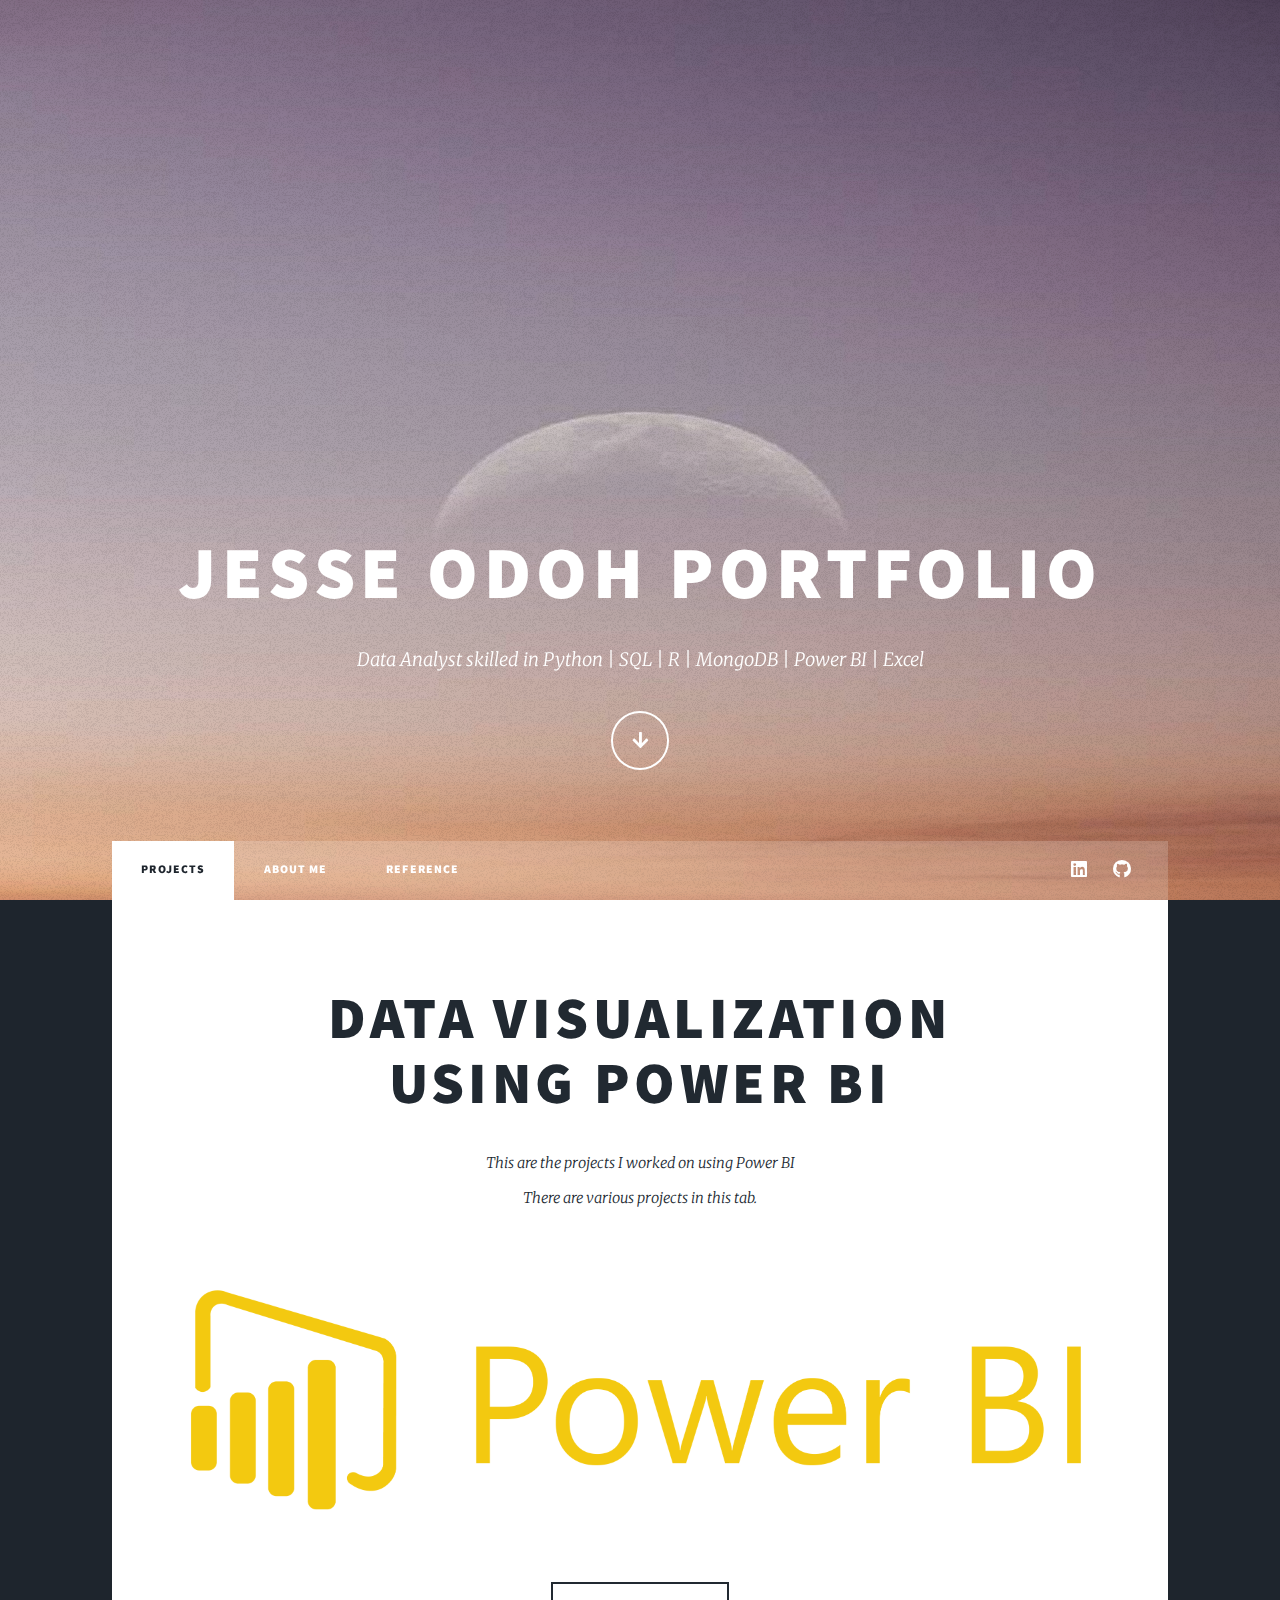
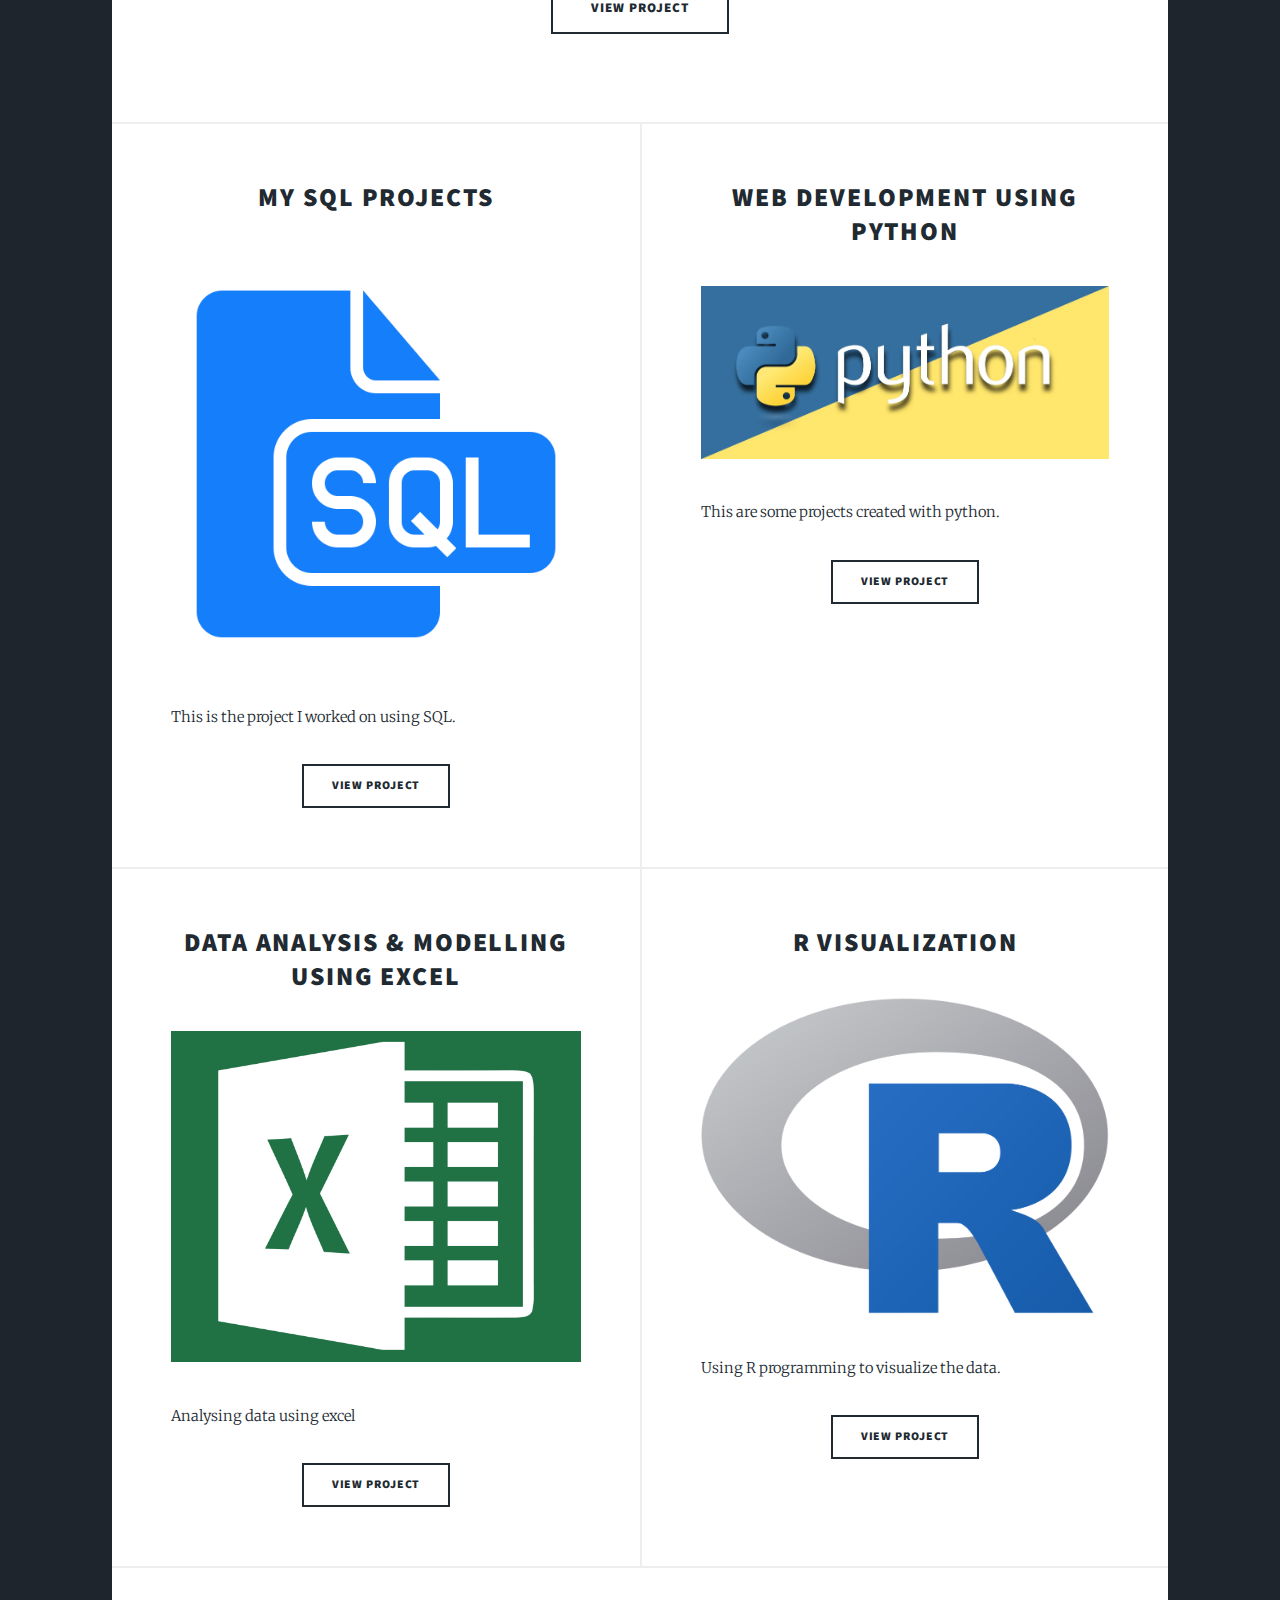
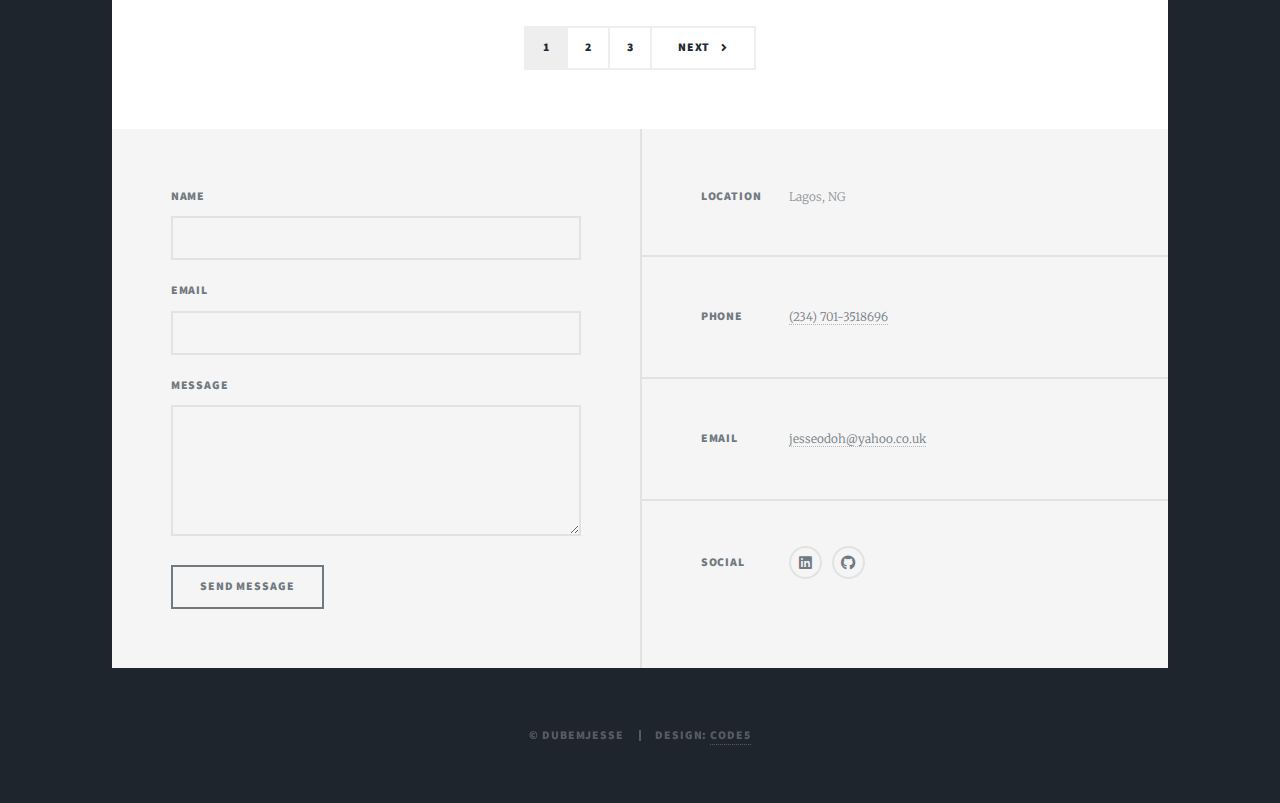
==== commit 45c9d500: "commit" ====
--- a/index.html
+++ b/index.html
@@ -40,8 +40,8 @@
 							<li><a href="elements.html">Reference</a></li>
 						</ul>
 						<ul class="icons">						
-							<li><a href="https://www.linkedin.com/in/jesse-odoh/" class="icon brands fa-linkedin"><span class="label">Linkdln</span></a></li>
-							<li><a href="https://github.com/dubemjesse" class="icon brands fa-github"><span class="label">GitHub</span></a></li>
+							<li><a href="https://www.linkedin.com/in/jesse-odoh/" target="_blank" class="icon brands fa-linkedin"><span class="label">Linkdln</span></a></li>
+							<li><a href="https://github.com/dubemjesse" target="_blank" class="icon brands fa-github"><span class="label">GitHub</span></a></li>
 						</ul>
 					</nav>
 
@@ -164,8 +164,8 @@
 								<h3>Social</h3>
 								<ul class="icons alt">
 		
-									<li><a href="https://www.linkedin.com/in/jesse-odoh/" class="icon brands alt fa-linkedin"><span class="label">linkedin</span></a></li>
-									<li><a href="https://github.com/dubemjesse/" class="icon brands alt fa-github"><span class="label">GitHub</span></a></li>
+									<li><a href="https://www.linkedin.com/in/jesse-odoh/" target="_blank"  class="icon brands alt fa-linkedin"><span class="label">linkedin</span></a></li>
+									<li><a href="https://github.com/dubemjesse/" target="_blank"  class="icon brands alt fa-github"><span class="label">GitHub</span></a></li>
 								</ul>
 							</section>
 						</section>
